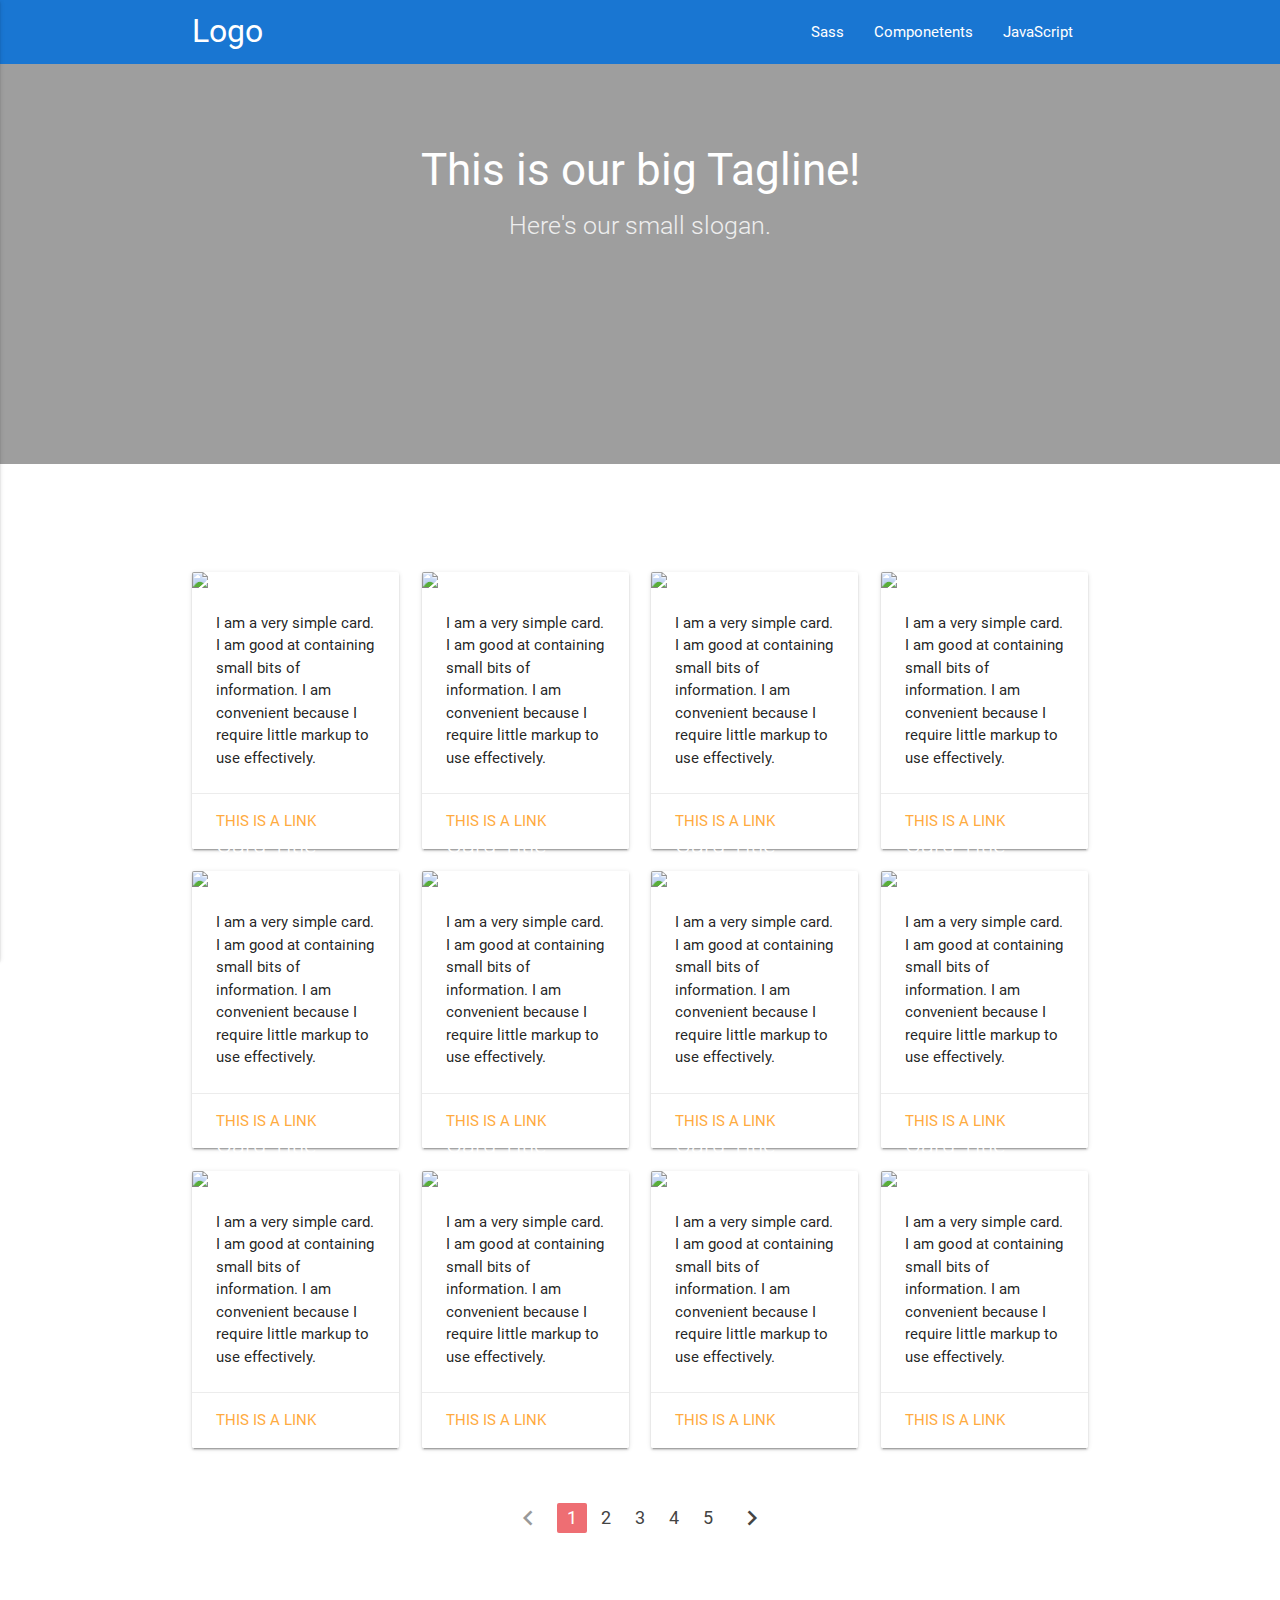
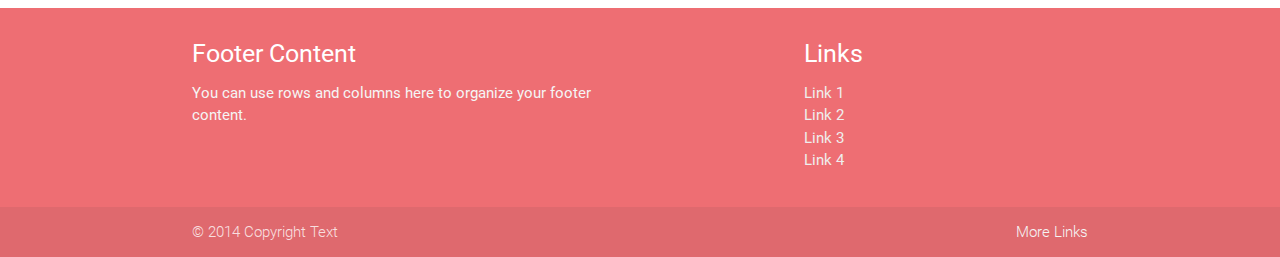
==== index.html @ a7fdc836 "ads space" ====
<!DOCTYPE html>
<html>
    <head>
        <!--Import Google Icon Font-->
        <link href="http://fonts.googleapis.com/icon?family=Material+Icons" rel="stylesheet">
        <!--Import materialize.css-->
        <link type="text/css" rel="stylesheet" href="css/materialize.css"  media="screen,projection"/>
        <link type="text/css" rel="stylesheet" href="css/materialize.min.css"  media="screen,projection"/>
        <link type="text/css" rel="stylesheet" href="css/style.css"/>
        
        <!--Let browser know website is optimized for mobile-->
        <meta name="viewport" content="width=device-width, initial-scale=1.0"/>
        
        <!-- ADS -->
        <script async src="//pagead2.googlesyndication.com/pagead/js/adsbygoogle.js"></script>
        <script>
            (adsbygoogle = window.adsbygoogle || []).push({
                google_ad_client: "ca-pub-7837358846130941",
                enable_page_level_ads: true
            });
        </script>
    </head>
    <body>
        
        <!-- Navbar -->
        <div>
            <nav class="nav-extended">
                <div class="nav-wrapper container">
                    <a href="#" class="brand-logo">Logo</a>
                    <a href="#" data-activates="mobile-demo" class="button-collapse"><i class="material-icons">menu</i></a>
                    <ul id="nav-mobile" class="right hide-on-med-and-down"><!-- menu normal -->
                        <li><a href="sass.html">Sass</a></li>
                        <li><a href="badges.html">Componetents</a></li>
                        <li><a href="collapsible.html">JavaScript</a></li>
                    </ul>
                    <ul class="side-nav" id="mobile-demo"><!-- menu lateral -->
                        <li><a href="sass.html">Sass</a></li>
                        <li><a href="badges.html">Components</a></li>
                        <li><a href="collapsible.html">JavaScript</a></li>
                    </ul>
                </div>
            </nav>
        </div>
        
        <!-- Slider -->
        <div class="slider">
            <ul class="slides">
                <li>
                    <img src="http://lorempixel.com/580/250/nature/1">
                    <div class="caption center-align">
                        <h3>This is our big Tagline!</h3>
                        <h5 class="light grey-text text-lighten-3">Here's our small slogan.</h5>
                    </div>
                </li>
                <li>
                    <img src="http://lorempixel.com/580/250/nature/2">
                    <div class="caption center-align">
                        <h3>Left Aligned Caption</h3>
                        <h5 class="light grey-text text-lighten-3">Here's our small slogan.</h5>
                    </div>
                </li>
                <li>
                    <img src="http://lorempixel.com/580/250/nature/1">
                    <div class="caption center-align">
                        <h3>This is our big Tagline!</h3>
                        <h5 class="light grey-text text-lighten-3">Here's our small slogan.</h5>
                    </div>
                </li>
                <li>
                    <img src="http://lorempixel.com/580/250/nature/2">
                    <div class="caption center-align">
                        <h3>Left Aligned Caption</h3>
                        <h5 class="light grey-text text-lighten-3">Here's our small slogan.</h5>
                    </div>
                </li>
            </ul>
        </div>
        
        <div class="adsense center">
            <br/>
            <script async src="//pagead2.googlesyndication.com/pagead/js/adsbygoogle.js"></script>
            <!-- materialize-news -->
            <ins class="adsbygoogle"
                 style="display:block"
                 data-ad-client="ca-pub-7837358846130941"
                 data-ad-slot="2046637714"
                 data-ad-format="auto"></ins>
            <script>
                (adsbygoogle = window.adsbygoogle || []).push({});
            </script>
            <br/>
        </div>
        
        <!-- Section -->
        <div class="section container">
            <div class="row">
                <div class="col s12">
                <!-- Posts -->
                    <div class="row">
                        <!-- Card -->
                        <div class="col s12 m6 l3">
                            <div class="card">
                                <div class="card-image">
                                    <img src="http://materializecss.com/images/sample-1.jpg">
                                    <span class="card-title">Card Title</span>
                                </div><!--End card-image-->
                                <div class="card-content">
                                    <p>I am a very simple card. I am good at containing small bits of information. I am convenient because I require little markup to use effectively.</p>
                                </div><!--End card-content-->
                                <div class="card-action">
                                    <a href="#">This is a link</a>
                                </div><!--End card-action-->
                            </div><!--End card-->
                        </div><!--End Card-->
                        <!-- Card -->
                        <div class="col s12 m6 l3">
                            <div class="card">
                                <div class="card-image">
                                    <img src="http://materializecss.com/images/sample-1.jpg">
                                    <span class="card-title">Card Title</span>
                                </div><!--End card-image-->
                                <div class="card-content">
                                    <p>I am a very simple card. I am good at containing small bits of information. I am convenient because I require little markup to use effectively.</p>
                                </div><!--End card-content-->
                                <div class="card-action">
                                    <a href="#">This is a link</a>
                                </div><!--End card-action-->
                            </div><!--End card-->
                        </div><!--End Card-->
                        <!-- Card -->
                        <div class="col s12 m6 l3">
                            <div class="card">
                                <div class="card-image">
                                    <img src="http://materializecss.com/images/sample-1.jpg">
                                    <span class="card-title">Card Title</span>
                                </div><!--End card-image-->
                                <div class="card-content">
                                    <p>I am a very simple card. I am good at containing small bits of information. I am convenient because I require little markup to use effectively.</p>
                                </div><!--End card-content-->
                                <div class="card-action">
                                    <a href="#">This is a link</a>
                                </div><!--End card-action-->
                            </div><!--End card-->
                        </div><!--End Card-->
                        <!-- Card -->
                        <div class="col s12 m6 l3">
                            <div class="card">
                                <div class="card-image">
                                    <img src="http://materializecss.com/images/sample-1.jpg">
                                    <span class="card-title">Card Title</span>
                                </div><!--End card-image-->
                                <div class="card-content">
                                    <p>I am a very simple card. I am good at containing small bits of information. I am convenient because I require little markup to use effectively.</p>
                                </div><!--End card-content-->
                                <div class="card-action">
                                    <a href="#">This is a link</a>
                                </div><!--End card-action-->
                            </div><!--End card-->
                        </div><!--End Card-->
                        <!-- Card -->
                        <div class="col s12 m6 l3">
                            <div class="card">
                                <div class="card-image">
                                    <img src="http://materializecss.com/images/sample-1.jpg">
                                    <span class="card-title">Card Title</span>
                                </div><!--End card-image-->
                                <div class="card-content">
                                    <p>I am a very simple card. I am good at containing small bits of information. I am convenient because I require little markup to use effectively.</p>
                                </div><!--End card-content-->
                                <div class="card-action">
                                    <a href="#">This is a link</a>
                                </div><!--End card-action-->
                            </div><!--End card-->
                        </div><!--End Card-->
                        <!-- Card -->
                        <div class="col s12 m6 l3">
                            <div class="card">
                                <div class="card-image">
                                    <img src="http://materializecss.com/images/sample-1.jpg">
                                    <span class="card-title">Card Title</span>
                                </div><!--End card-image-->
                                <div class="card-content">
                                    <p>I am a very simple card. I am good at containing small bits of information. I am convenient because I require little markup to use effectively.</p>
                                </div><!--End card-content-->
                                <div class="card-action">
                                    <a href="#">This is a link</a>
                                </div><!--End card-action-->
                            </div><!--End card-->
                        </div><!--End Card-->
                        <!-- Card -->
                        <div class="col s12 m6 l3">
                            <div class="card">
                                <div class="card-image">
                                    <img src="http://materializecss.com/images/sample-1.jpg">
                                    <span class="card-title">Card Title</span>
                                </div><!--End card-image-->
                                <div class="card-content">
                                    <p>I am a very simple card. I am good at containing small bits of information. I am convenient because I require little markup to use effectively.</p>
                                </div><!--End card-content-->
                                <div class="card-action">
                                    <a href="#">This is a link</a>
                                </div><!--End card-action-->
                            </div><!--End card-->
                        </div><!--End Card-->
                        <!-- Card -->
                        <div class="col s12 m6 l3">
                            <div class="card">
                                <div class="card-image">
                                    <img src="http://materializecss.com/images/sample-1.jpg">
                                    <span class="card-title">Card Title</span>
                                </div><!--End card-image-->
                                <div class="card-content">
                                    <p>I am a very simple card. I am good at containing small bits of information. I am convenient because I require little markup to use effectively.</p>
                                </div><!--End card-content-->
                                <div class="card-action">
                                    <a href="#">This is a link</a>
                                </div><!--End card-action-->
                            </div><!--End card-->
                        </div><!--End Card-->
                        <!-- Card -->
                        <div class="col s12 m6 l3">
                            <div class="card">
                                <div class="card-image">
                                    <img src="http://materializecss.com/images/sample-1.jpg">
                                    <span class="card-title">Card Title</span>
                                </div><!--End card-image-->
                                <div class="card-content">
                                    <p>I am a very simple card. I am good at containing small bits of information. I am convenient because I require little markup to use effectively.</p>
                                </div><!--End card-content-->
                                <div class="card-action">
                                    <a href="#">This is a link</a>
                                </div><!--End card-action-->
                            </div><!--End card-->
                        </div><!--End Card-->
                        <!-- Card -->
                        <div class="col s12 m6 l3">
                            <div class="card">
                                <div class="card-image">
                                    <img src="http://materializecss.com/images/sample-1.jpg">
                                    <span class="card-title">Card Title</span>
                                </div><!--End card-image-->
                                <div class="card-content">
                                    <p>I am a very simple card. I am good at containing small bits of information. I am convenient because I require little markup to use effectively.</p>
                                </div><!--End card-content-->
                                <div class="card-action">
                                    <a href="#">This is a link</a>
                                </div><!--End card-action-->
                            </div><!--End card-->
                        </div><!--End Card-->
                        <!-- Card -->
                        <div class="col s12 m6 l3">
                            <div class="card">
                                <div class="card-image">
                                    <img src="http://materializecss.com/images/sample-1.jpg">
                                    <span class="card-title">Card Title</span>
                                </div><!--End card-image-->
                                <div class="card-content">
                                    <p>I am a very simple card. I am good at containing small bits of information. I am convenient because I require little markup to use effectively.</p>
                                </div><!--End card-content-->
                                <div class="card-action">
                                    <a href="#">This is a link</a>
                                </div><!--End card-action-->
                            </div><!--End card-->
                        </div><!--End Card-->
                        <!-- Card -->
                        <div class="col s12 m6 l3">
                            <div class="card">
                                <div class="card-image">
                                    <img src="http://materializecss.com/images/sample-1.jpg">
                                    <span class="card-title">Card Title</span>
                                </div><!--End card-image-->
                                <div class="card-content">
                                    <p>I am a very simple card. I am good at containing small bits of information. I am convenient because I require little markup to use effectively.</p>
                                </div><!--End card-content-->
                                <div class="card-action">
                                    <a href="#">This is a link</a>
                                </div><!--End card-action-->
                            </div><!--End card-->
                        </div><!--End Card-->
                    </div><!--End Row-->
                </div><!--End col s12-->
            </div><!--End Row-->
            <ul class="pagination center">
                <li class="disabled"><a href="#!"><i class="material-icons">chevron_left</i></a></li>
                <li class="active"><a href="#!">1</a></li>
                <li class="waves-effect"><a href="#!">2</a></li>
                <li class="waves-effect"><a href="#!">3</a></li>
                <li class="waves-effect"><a href="#!">4</a></li>
                <li class="waves-effect"><a href="#!">5</a></li>
                <li class="waves-effect"><a href="#!"><i class="material-icons">chevron_right</i></a></li>
            </ul>
        </div><!--End Container-->
        
        <div class="adsense center">
            <br/>
            <script async src="//pagead2.googlesyndication.com/pagead/js/adsbygoogle.js"></script>
            <!-- materialize-news -->
            <ins class="adsbygoogle"
                 style="display:block"
                 data-ad-client="ca-pub-7837358846130941"
                 data-ad-slot="2046637714"
                 data-ad-format="auto"></ins>
            <script>
                (adsbygoogle = window.adsbygoogle || []).push({});
            </script>
            <br/>
        </div>
        
        <footer class="page-footer">
            <div class="container">
                <div class="row">
                    <div class="col l6 s12">
                        <h5 class="white-text">Footer Content</h5>
                        <p class="grey-text text-lighten-4">You can use rows and columns here to organize your footer content.</p>
                    </div>
                    <div class="col l4 offset-l2 s12">
                        <h5 class="white-text">Links</h5>
                        <ul>
                            <li><a class="grey-text text-lighten-3" href="#!">Link 1</a></li>
                            <li><a class="grey-text text-lighten-3" href="#!">Link 2</a></li>
                            <li><a class="grey-text text-lighten-3" href="#!">Link 3</a></li>
                            <li><a class="grey-text text-lighten-3" href="#!">Link 4</a></li>
                        </ul>
                    </div>
                </div>
            </div>
            <div class="footer-copyright">
                <div class="container">
                    © 2014 Copyright Text
                    <a class="grey-text text-lighten-4 right" href="#!">More Links</a>
                </div>
            </div>
        </footer>
        
        <!--Import jQuery before materialize.js-->
        <script type="text/javascript" src="https://code.jquery.com/jquery-2.1.1.min.js"></script>
        <script type="text/javascript" src="js/materialize.min.js"></script>
        <script>
            $(document).ready(function () {
                $(".button-collapse").sideNav();
                $('.slider').slider({full_width: true});
            });</script>
    </body>
</html>
---- css/style.css ----
nav {
  background-color: #1976d2 !important;
}

.slider .indicators{
    display: none;
}

.quadradinho {
    max-width: 250px;
    max-height: 250px;
}
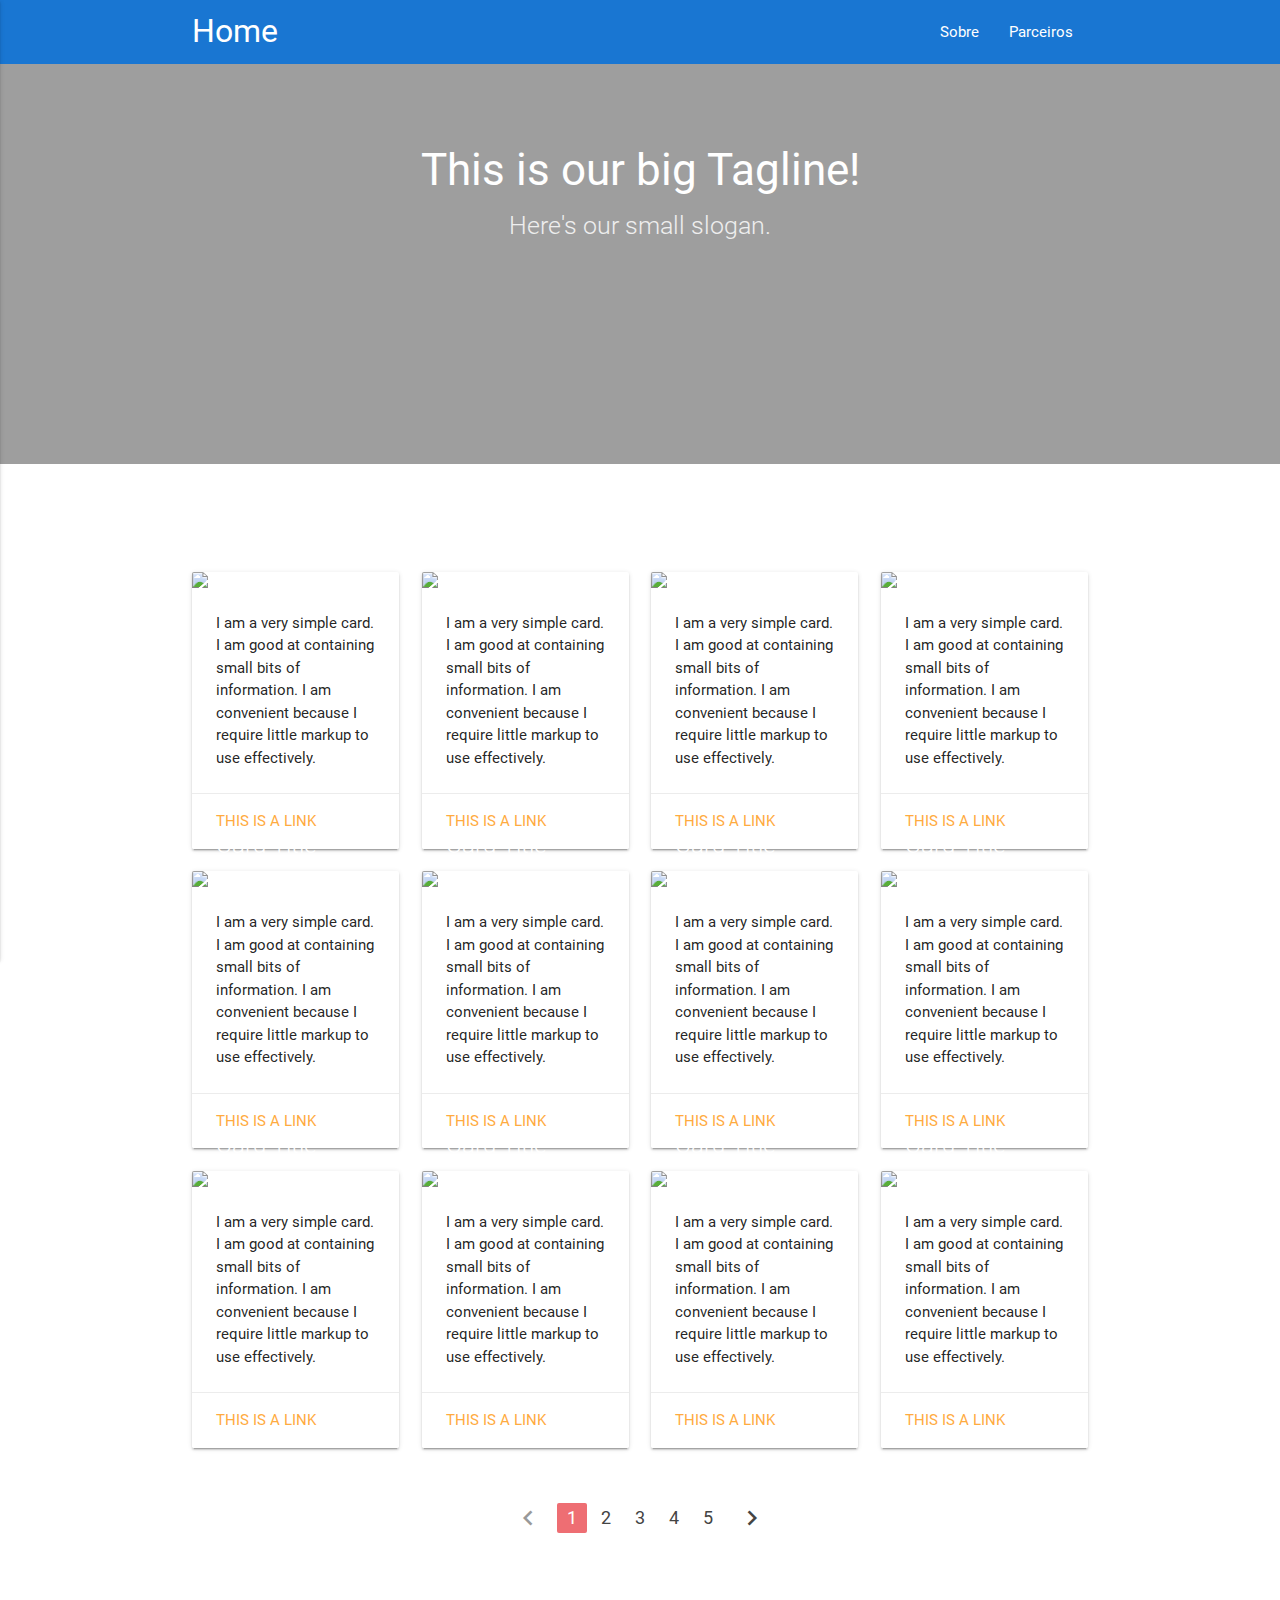
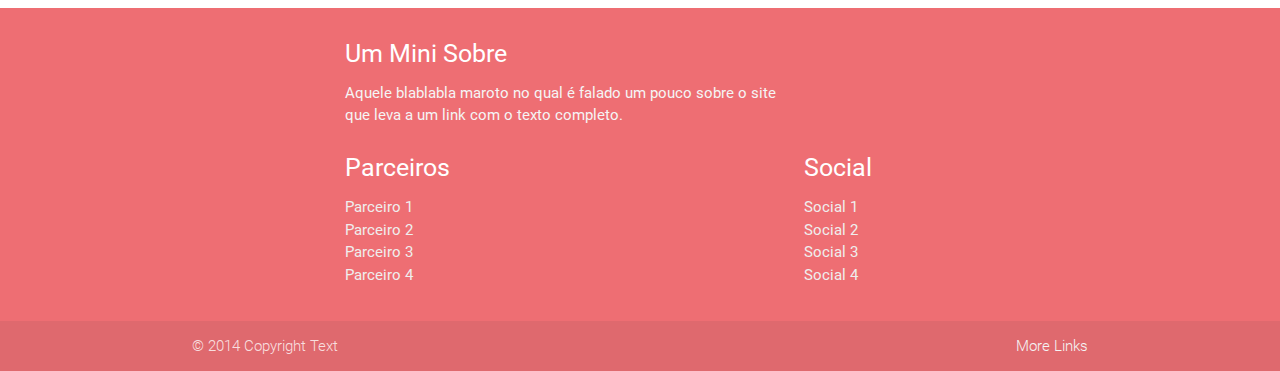
==== commit 8190b402: "update" ====
--- a/index.html
+++ b/index.html
@@ -7,6 +7,10 @@
         <link type="text/css" rel="stylesheet" href="css/materialize.css"  media="screen,projection"/>
         <link type="text/css" rel="stylesheet" href="css/materialize.min.css"  media="screen,projection"/>
         <link type="text/css" rel="stylesheet" href="css/style.css"/>
+        
+        <link href="https://fonts.googleapis.com/icon?family=Material+Icons" rel="stylesheet">
+        
+        <link rel="stylesheet" href="path/to/font-awesome/css/font-awesome.min.css">
         
         <!--Let browser know website is optimized for mobile-->
         <meta name="viewport" content="width=device-width, initial-scale=1.0"/>
@@ -26,17 +30,16 @@
         <div>
             <nav class="nav-extended">
                 <div class="nav-wrapper container">
-                    <a href="#" class="brand-logo">Logo</a>
+                    <a href="#" class="brand-logo">Home</a>
                     <a href="#" data-activates="mobile-demo" class="button-collapse"><i class="material-icons">menu</i></a>
                     <ul id="nav-mobile" class="right hide-on-med-and-down"><!-- menu normal -->
-                        <li><a href="sass.html">Sass</a></li>
-                        <li><a href="badges.html">Componetents</a></li>
-                        <li><a href="collapsible.html">JavaScript</a></li>
+                        <li><a href="sass.html">Sobre</a></li>
+                        <li><a href="badges.html">Parceiros</a></li>
                     </ul>
                     <ul class="side-nav" id="mobile-demo"><!-- menu lateral -->
-                        <li><a href="sass.html">Sass</a></li>
-                        <li><a href="badges.html">Components</a></li>
-                        <li><a href="collapsible.html">JavaScript</a></li>
+                        <li><a href="#">Home</a></li>
+                        <li><a href="sass.html">Sobre</a></li>
+                        <li><a href="badges.html">Parceiros</a></li>
                     </ul>
                 </div>
             </nav>
@@ -309,17 +312,26 @@
         <footer class="page-footer">
             <div class="container">
                 <div class="row">
-                    <div class="col l6 s12">
-                        <h5 class="white-text">Footer Content</h5>
-                        <p class="grey-text text-lighten-4">You can use rows and columns here to organize your footer content.</p>
+                    <div class="col l6 offset-l2 s12">
+                        <h5 class="white-text">Um Mini Sobre</h5>
+                        <p class="grey-text text-lighten-4">Aquele blablabla maroto no qual é falado um pouco sobre o site que leva a um <a href="#" class="grey-text text-lighten-4">link com o texto completo</a>.</p>
                     </div>
                     <div class="col l4 offset-l2 s12">
-                        <h5 class="white-text">Links</h5>
+                        <h5 class="white-text">Parceiros</h5>
                         <ul>
-                            <li><a class="grey-text text-lighten-3" href="#!">Link 1</a></li>
-                            <li><a class="grey-text text-lighten-3" href="#!">Link 2</a></li>
-                            <li><a class="grey-text text-lighten-3" href="#!">Link 3</a></li>
-                            <li><a class="grey-text text-lighten-3" href="#!">Link 4</a></li>
+                            <li><a class="grey-text text-lighten-3" href="#!">Parceiro 1</a></li>
+                            <li><a class="grey-text text-lighten-3" href="#!">Parceiro 2</a></li>
+                            <li><a class="grey-text text-lighten-3" href="#!">Parceiro 3</a></li>
+                            <li><a class="grey-text text-lighten-3" href="#!">Parceiro 4</a></li>
+                        </ul>
+                    </div>
+                    <div class="col l2 offset-l2 s12">
+                        <h5 class="white-text">Social</h5>
+                        <ul>
+                            <li><a class="grey-text text-lighten-3" href="#!">Social 1</a></li>
+                            <li><a class="grey-text text-lighten-3" href="#!">Social 2</a></li>
+                            <li><a class="grey-text text-lighten-3" href="#!">Social 3</a></li>
+                            <li><a class="grey-text text-lighten-3" href="#!">Social 4</a></li>
                         </ul>
                     </div>
                 </div>
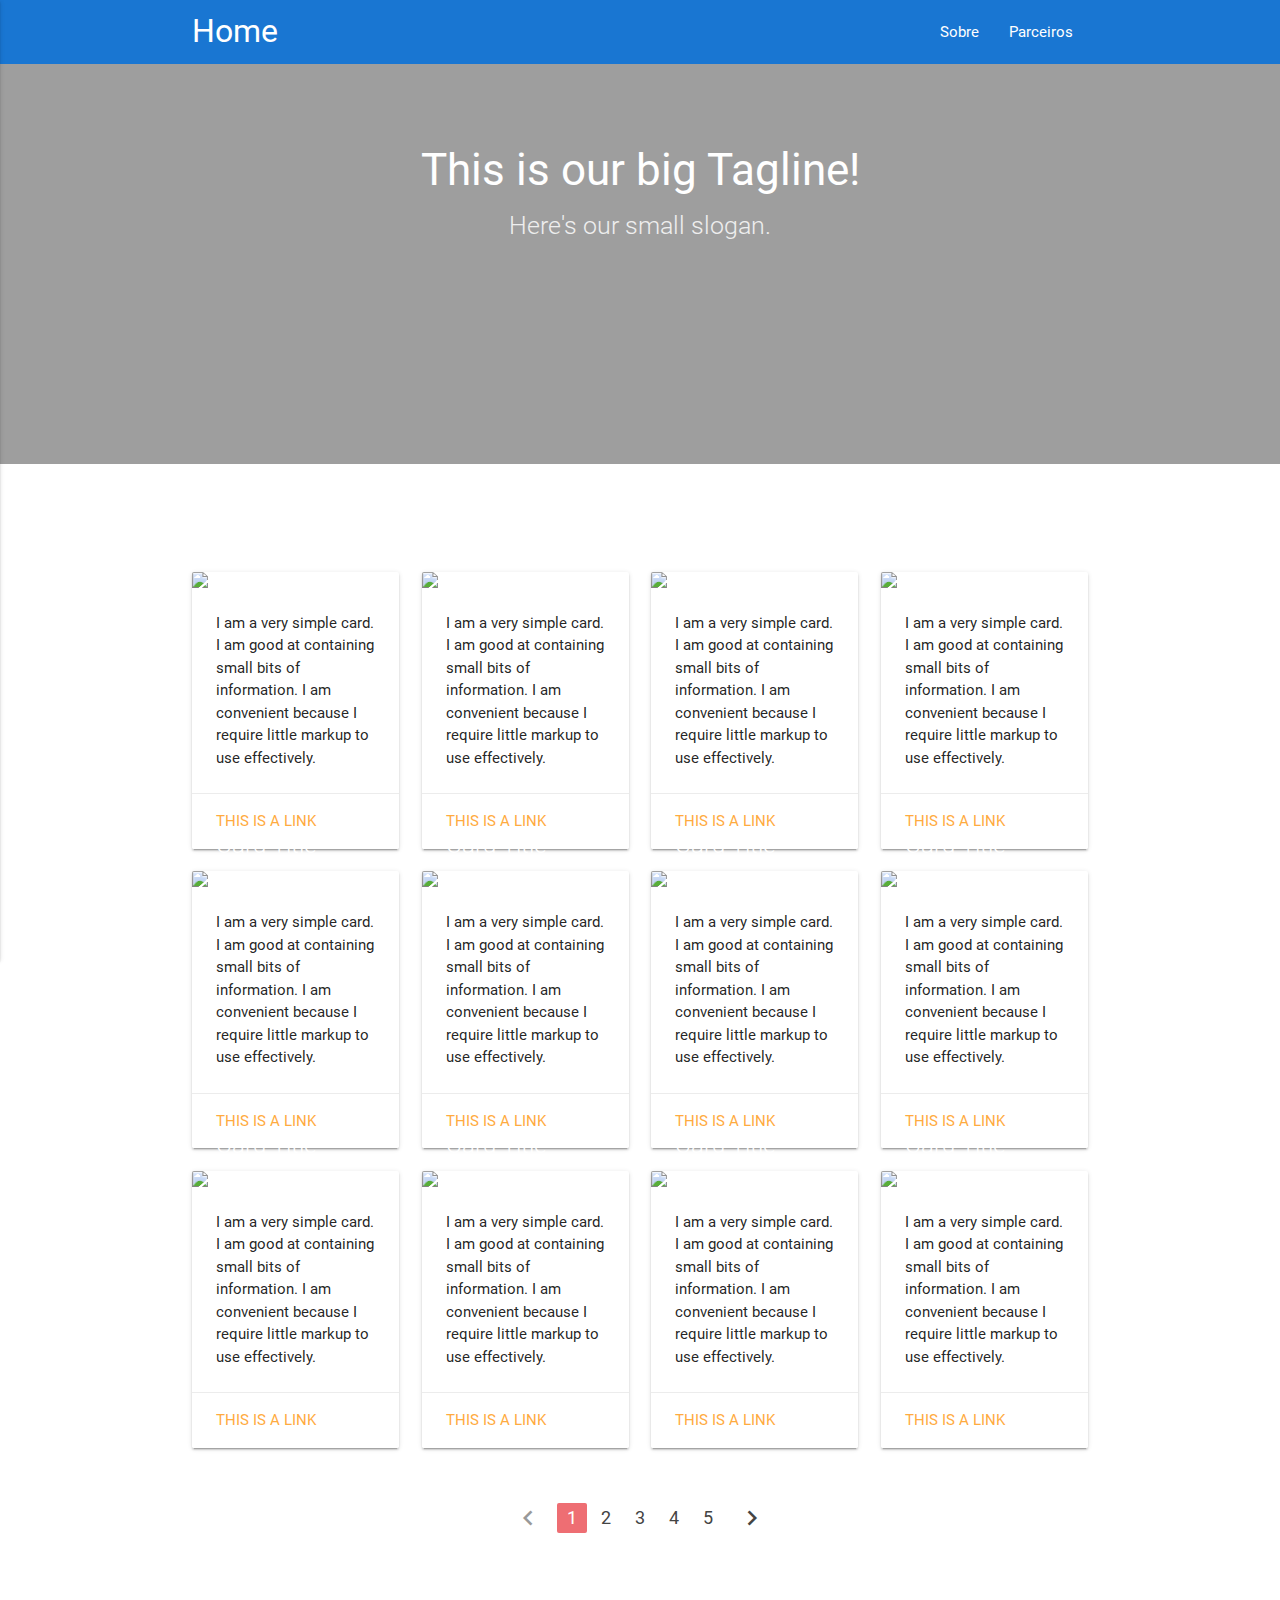
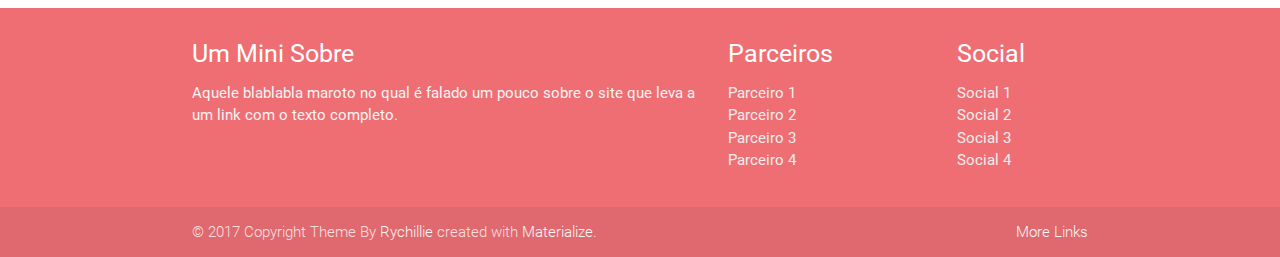
==== commit 3bc261a8: "footer" ====
--- a/index.html
+++ b/index.html
@@ -312,11 +312,11 @@
         <footer class="page-footer">
             <div class="container">
                 <div class="row">
-                    <div class="col l6 offset-l2 s12">
+                    <div class="col s12 m12 l7">
                         <h5 class="white-text">Um Mini Sobre</h5>
                         <p class="grey-text text-lighten-4">Aquele blablabla maroto no qual é falado um pouco sobre o site que leva a um <a href="#" class="grey-text text-lighten-4">link com o texto completo</a>.</p>
                     </div>
-                    <div class="col l4 offset-l2 s12">
+                    <div class="col s12 m6 l3">
                         <h5 class="white-text">Parceiros</h5>
                         <ul>
                             <li><a class="grey-text text-lighten-3" href="#!">Parceiro 1</a></li>
@@ -325,7 +325,7 @@
                             <li><a class="grey-text text-lighten-3" href="#!">Parceiro 4</a></li>
                         </ul>
                     </div>
-                    <div class="col l2 offset-l2 s12">
+                    <div class="col s12 m6 l2">
                         <h5 class="white-text">Social</h5>
                         <ul>
                             <li><a class="grey-text text-lighten-3" href="#!">Social 1</a></li>
@@ -338,7 +338,7 @@
             </div>
             <div class="footer-copyright">
                 <div class="container">
-                    © 2014 Copyright Text
+                    © 2017 Copyright Theme By <a class="grey-text text-lighten-4" href="rychillie.net">Rychillie</a> created with <a class="grey-text text-lighten-4" target="_blank" href="http://materializecss.com/">Materialize</a>.
                     <a class="grey-text text-lighten-4 right" href="#!">More Links</a>
                 </div>
             </div>
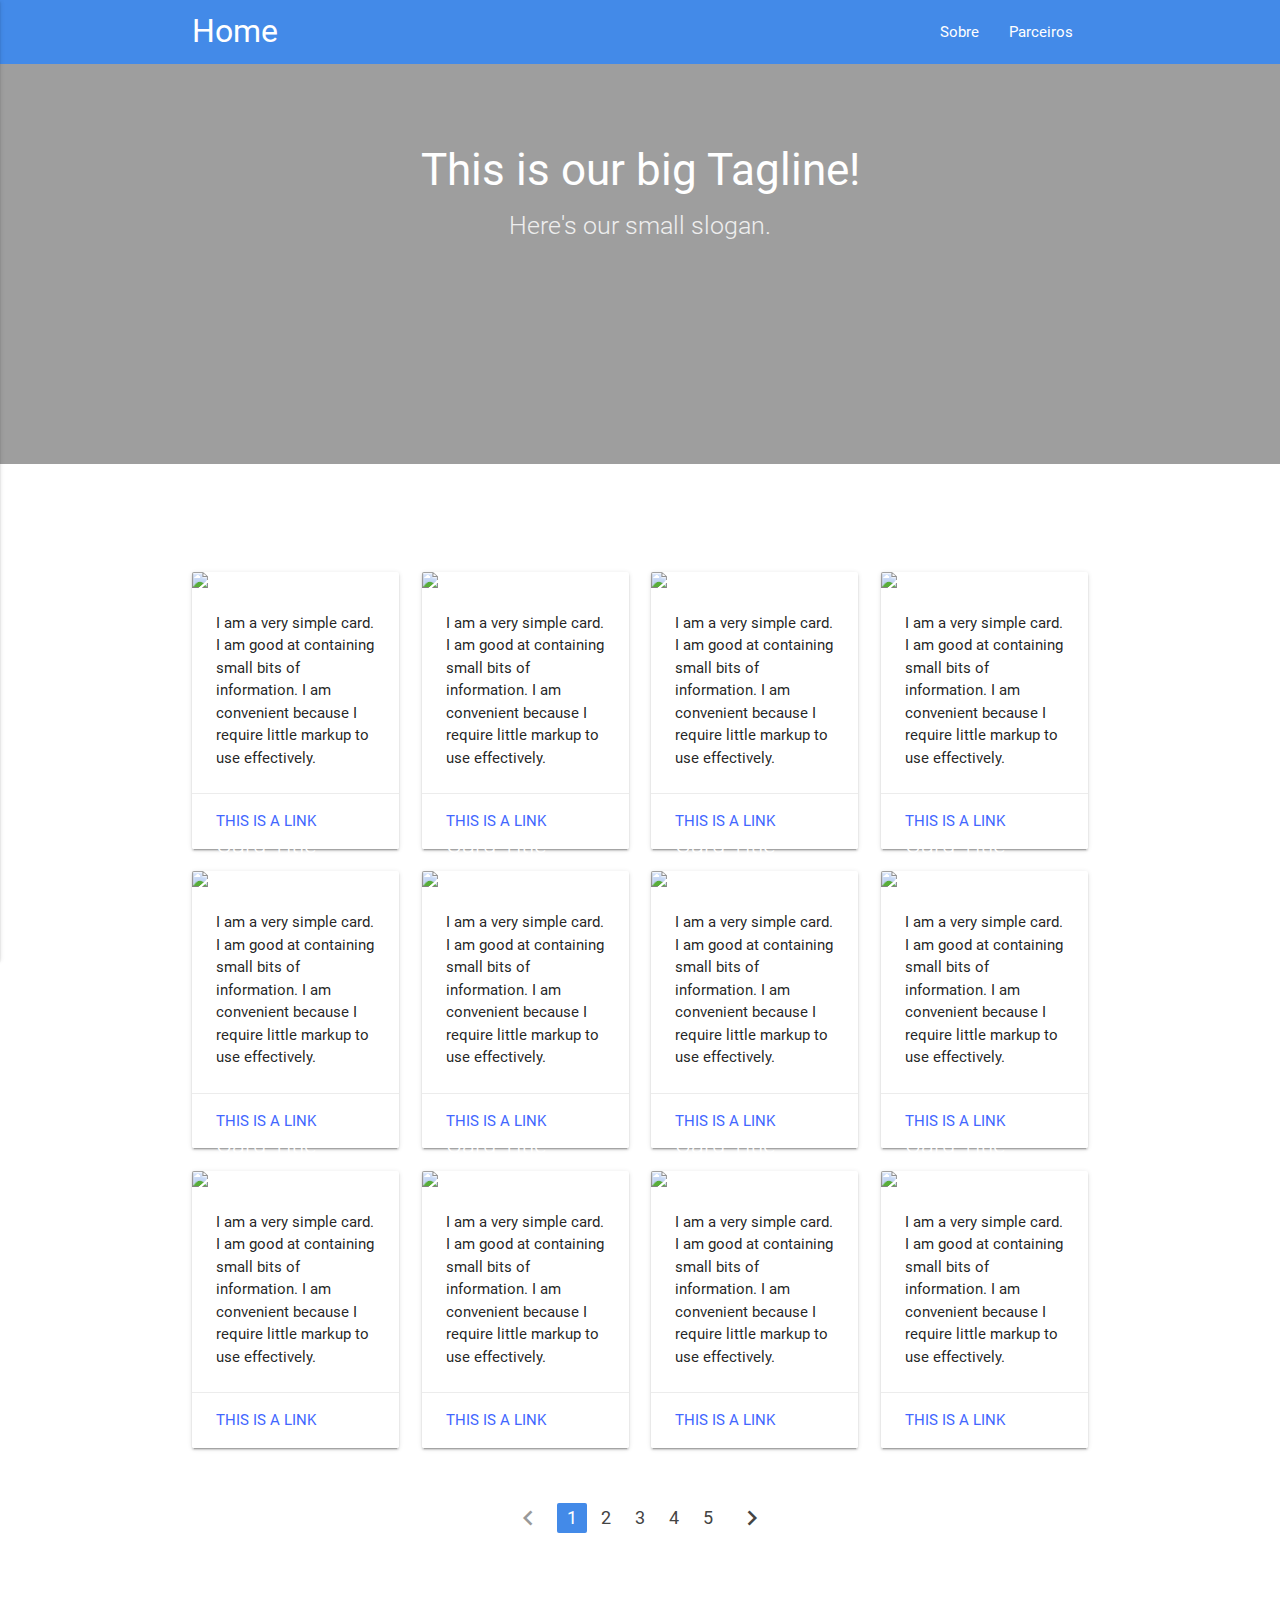
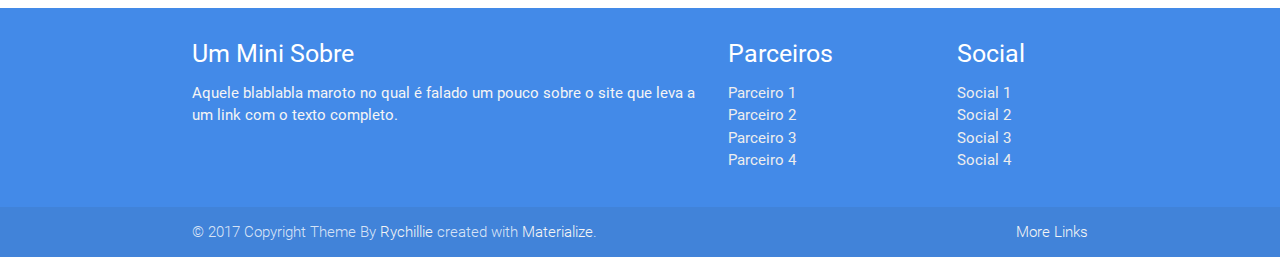
==== commit 6e2edf68: "plalheta de cores" ====
--- a/index.html
+++ b/index.html
@@ -23,6 +23,9 @@
                 enable_page_level_ads: true
             });
         </script>
+        
+        <!-- Palheta: FFFFFF / 000000 / 4266FF / 438AE8 / 42C1FF -->
+        
     </head>
     <body>
         
--- a/css/style.css
+++ b/css/style.css
@@ -1,5 +1,5 @@
 nav {
-  background-color: #1976d2 !important;
+  background-color: #438AE8 !important;
 }
 
 .slider .indicators{
@@ -10,3 +10,19 @@
     max-width: 250px;
     max-height: 250px;
 }
+
+.page-footer {
+    background-color: #438AE8 !important;
+}
+
+.card .card-action a:not(.btn):not(.btn-large):not(.btn-large):not(.btn-floating) {
+    color: #4266FF;
+}
+
+.card .card-action a:not(.btn):not(.btn-large):not(.btn-large):not(.btn-floating):hover {
+    color: #42C1FF;
+}
+
+.pagination li.active {
+    background-color: #438AE8;
+}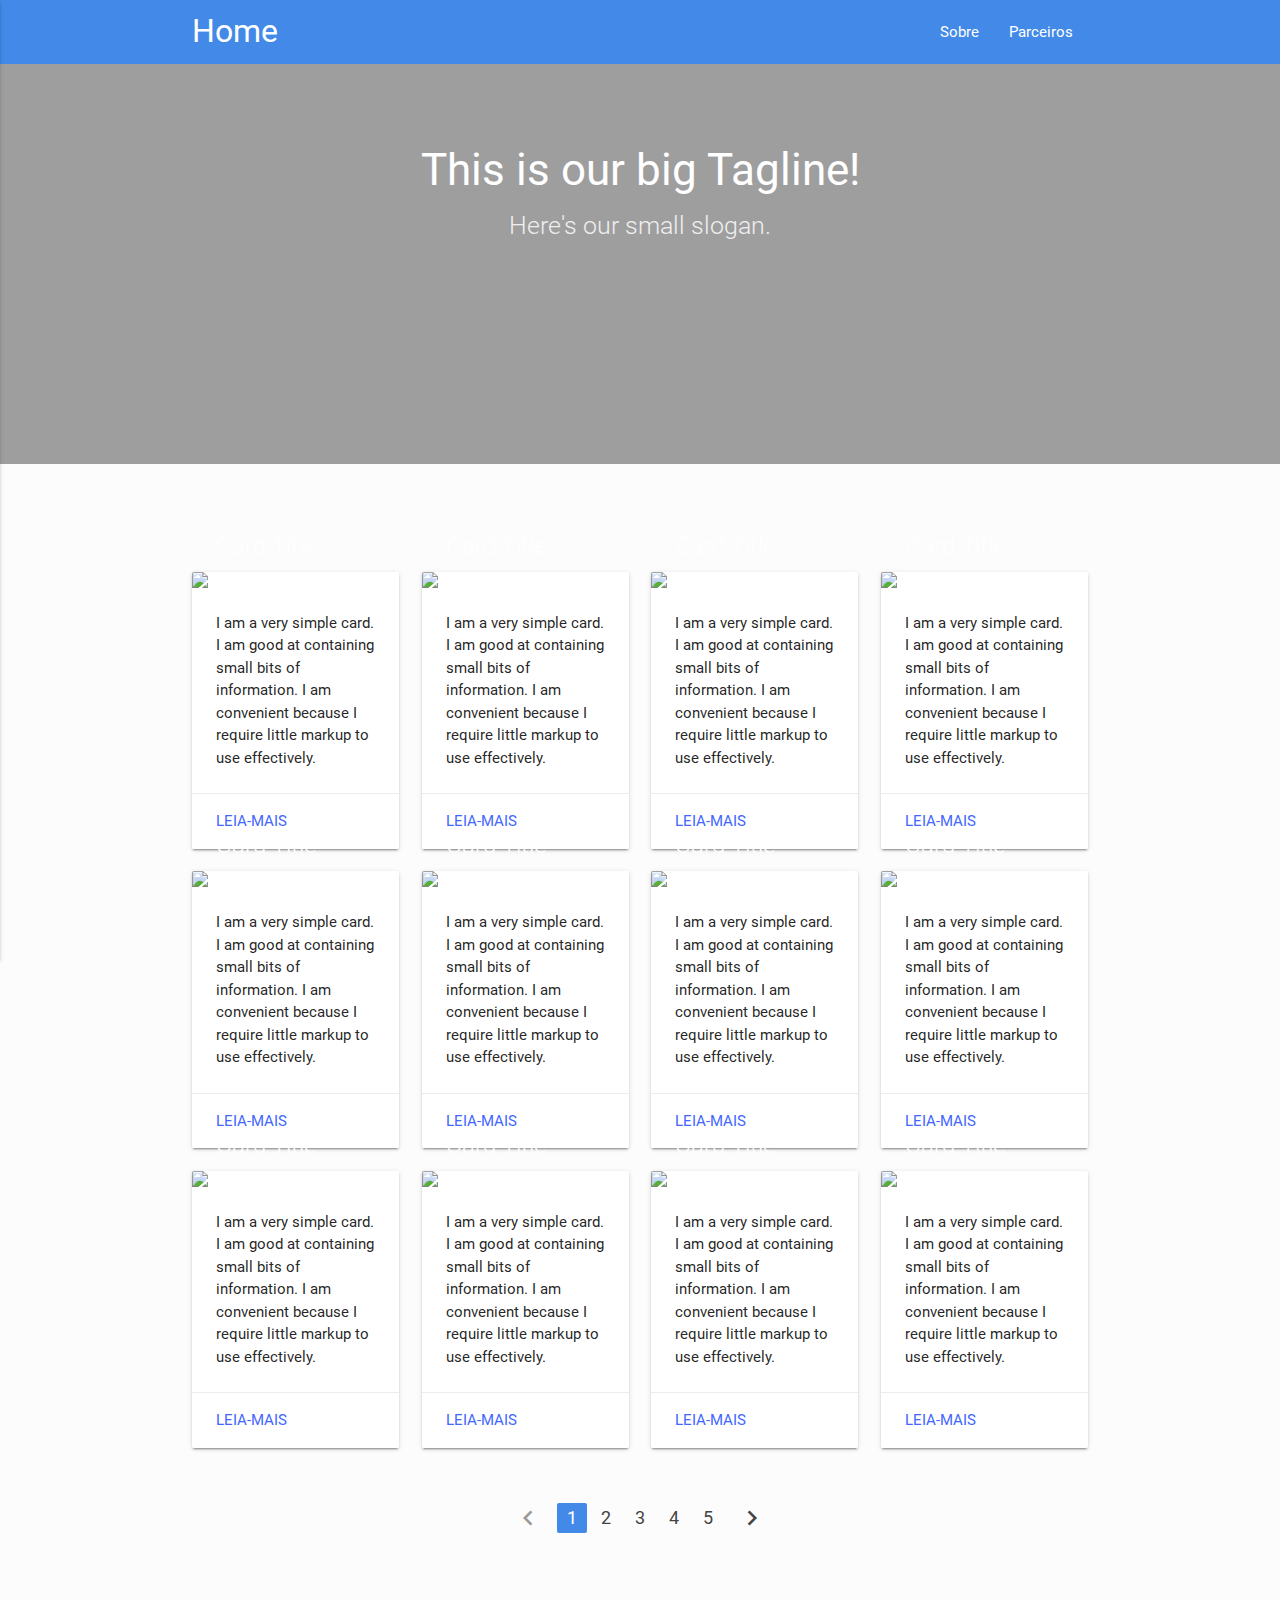
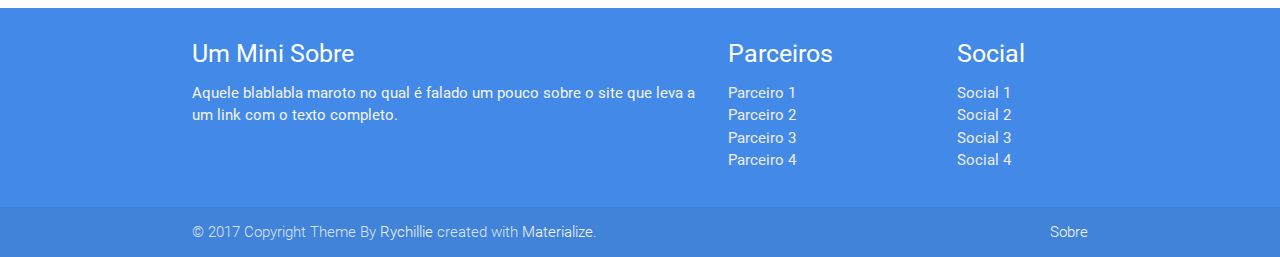
==== commit bfdbbc7b: "1.0" ====
--- a/index.html
+++ b/index.html
@@ -33,16 +33,16 @@
         <div>
             <nav class="nav-extended">
                 <div class="nav-wrapper container">
-                    <a href="#" class="brand-logo">Home</a>
-                    <a href="#" data-activates="mobile-demo" class="button-collapse"><i class="material-icons">menu</i></a>
+                    <a href="index.html" class="brand-logo">Home</a>
+                    <a href="index.html" data-activates="mobile-demo" class="button-collapse"><i class="material-icons">menu</i></a>
                     <ul id="nav-mobile" class="right hide-on-med-and-down"><!-- menu normal -->
-                        <li><a href="sass.html">Sobre</a></li>
-                        <li><a href="badges.html">Parceiros</a></li>
+                        <li><a href="page.html">Sobre</a></li>
+                        <li><a href="page.html">Parceiros</a></li>
                     </ul>
                     <ul class="side-nav" id="mobile-demo"><!-- menu lateral -->
-                        <li><a href="#">Home</a></li>
-                        <li><a href="sass.html">Sobre</a></li>
-                        <li><a href="badges.html">Parceiros</a></li>
+                        <li><a href="index.html">Home</a></li>
+                        <li><a href="page.html">Sobre</a></li>
+                        <li><a href="page.html">Parceiros</a></li>
                     </ul>
                 </div>
             </nav>
@@ -51,33 +51,33 @@
         <!-- Slider -->
         <div class="slider">
             <ul class="slides">
-                <li>
+                <li><a href="page.html">
                     <img src="http://lorempixel.com/580/250/nature/1">
                     <div class="caption center-align">
                         <h3>This is our big Tagline!</h3>
                         <h5 class="light grey-text text-lighten-3">Here's our small slogan.</h5>
-                    </div>
+                    </div></a>
                 </li>
-                <li>
+                <li><a href="page.html">
                     <img src="http://lorempixel.com/580/250/nature/2">
                     <div class="caption center-align">
                         <h3>Left Aligned Caption</h3>
                         <h5 class="light grey-text text-lighten-3">Here's our small slogan.</h5>
-                    </div>
+                    </div></a>
                 </li>
-                <li>
+                <li><a href="page.html">
                     <img src="http://lorempixel.com/580/250/nature/1">
                     <div class="caption center-align">
                         <h3>This is our big Tagline!</h3>
                         <h5 class="light grey-text text-lighten-3">Here's our small slogan.</h5>
-                    </div>
+                    </div></a>
                 </li>
-                <li>
+                <li><a href="page.html">
                     <img src="http://lorempixel.com/580/250/nature/2">
                     <div class="caption center-align">
                         <h3>Left Aligned Caption</h3>
                         <h5 class="light grey-text text-lighten-3">Here's our small slogan.</h5>
-                    </div>
+                    </div></a>
                 </li>
             </ul>
         </div>
@@ -114,172 +114,172 @@
                                     <p>I am a very simple card. I am good at containing small bits of information. I am convenient because I require little markup to use effectively.</p>
                                 </div><!--End card-content-->
                                 <div class="card-action">
-                                    <a href="#">This is a link</a>
-                                </div><!--End card-action-->
-                            </div><!--End card-->
-                        </div><!--End Card-->
-                        <!-- Card -->
-                        <div class="col s12 m6 l3">
-                            <div class="card">
-                                <div class="card-image">
-                                    <img src="http://materializecss.com/images/sample-1.jpg">
-                                    <span class="card-title">Card Title</span>
-                                </div><!--End card-image-->
-                                <div class="card-content">
-                                    <p>I am a very simple card. I am good at containing small bits of information. I am convenient because I require little markup to use effectively.</p>
-                                </div><!--End card-content-->
-                                <div class="card-action">
-                                    <a href="#">This is a link</a>
-                                </div><!--End card-action-->
-                            </div><!--End card-->
-                        </div><!--End Card-->
-                        <!-- Card -->
-                        <div class="col s12 m6 l3">
-                            <div class="card">
-                                <div class="card-image">
-                                    <img src="http://materializecss.com/images/sample-1.jpg">
-                                    <span class="card-title">Card Title</span>
-                                </div><!--End card-image-->
-                                <div class="card-content">
-                                    <p>I am a very simple card. I am good at containing small bits of information. I am convenient because I require little markup to use effectively.</p>
-                                </div><!--End card-content-->
-                                <div class="card-action">
-                                    <a href="#">This is a link</a>
-                                </div><!--End card-action-->
-                            </div><!--End card-->
-                        </div><!--End Card-->
-                        <!-- Card -->
-                        <div class="col s12 m6 l3">
-                            <div class="card">
-                                <div class="card-image">
-                                    <img src="http://materializecss.com/images/sample-1.jpg">
-                                    <span class="card-title">Card Title</span>
-                                </div><!--End card-image-->
-                                <div class="card-content">
-                                    <p>I am a very simple card. I am good at containing small bits of information. I am convenient because I require little markup to use effectively.</p>
-                                </div><!--End card-content-->
-                                <div class="card-action">
-                                    <a href="#">This is a link</a>
-                                </div><!--End card-action-->
-                            </div><!--End card-->
-                        </div><!--End Card-->
-                        <!-- Card -->
-                        <div class="col s12 m6 l3">
-                            <div class="card">
-                                <div class="card-image">
-                                    <img src="http://materializecss.com/images/sample-1.jpg">
-                                    <span class="card-title">Card Title</span>
-                                </div><!--End card-image-->
-                                <div class="card-content">
-                                    <p>I am a very simple card. I am good at containing small bits of information. I am convenient because I require little markup to use effectively.</p>
-                                </div><!--End card-content-->
-                                <div class="card-action">
-                                    <a href="#">This is a link</a>
-                                </div><!--End card-action-->
-                            </div><!--End card-->
-                        </div><!--End Card-->
-                        <!-- Card -->
-                        <div class="col s12 m6 l3">
-                            <div class="card">
-                                <div class="card-image">
-                                    <img src="http://materializecss.com/images/sample-1.jpg">
-                                    <span class="card-title">Card Title</span>
-                                </div><!--End card-image-->
-                                <div class="card-content">
-                                    <p>I am a very simple card. I am good at containing small bits of information. I am convenient because I require little markup to use effectively.</p>
-                                </div><!--End card-content-->
-                                <div class="card-action">
-                                    <a href="#">This is a link</a>
-                                </div><!--End card-action-->
-                            </div><!--End card-->
-                        </div><!--End Card-->
-                        <!-- Card -->
-                        <div class="col s12 m6 l3">
-                            <div class="card">
-                                <div class="card-image">
-                                    <img src="http://materializecss.com/images/sample-1.jpg">
-                                    <span class="card-title">Card Title</span>
-                                </div><!--End card-image-->
-                                <div class="card-content">
-                                    <p>I am a very simple card. I am good at containing small bits of information. I am convenient because I require little markup to use effectively.</p>
-                                </div><!--End card-content-->
-                                <div class="card-action">
-                                    <a href="#">This is a link</a>
-                                </div><!--End card-action-->
-                            </div><!--End card-->
-                        </div><!--End Card-->
-                        <!-- Card -->
-                        <div class="col s12 m6 l3">
-                            <div class="card">
-                                <div class="card-image">
-                                    <img src="http://materializecss.com/images/sample-1.jpg">
-                                    <span class="card-title">Card Title</span>
-                                </div><!--End card-image-->
-                                <div class="card-content">
-                                    <p>I am a very simple card. I am good at containing small bits of information. I am convenient because I require little markup to use effectively.</p>
-                                </div><!--End card-content-->
-                                <div class="card-action">
-                                    <a href="#">This is a link</a>
-                                </div><!--End card-action-->
-                            </div><!--End card-->
-                        </div><!--End Card-->
-                        <!-- Card -->
-                        <div class="col s12 m6 l3">
-                            <div class="card">
-                                <div class="card-image">
-                                    <img src="http://materializecss.com/images/sample-1.jpg">
-                                    <span class="card-title">Card Title</span>
-                                </div><!--End card-image-->
-                                <div class="card-content">
-                                    <p>I am a very simple card. I am good at containing small bits of information. I am convenient because I require little markup to use effectively.</p>
-                                </div><!--End card-content-->
-                                <div class="card-action">
-                                    <a href="#">This is a link</a>
-                                </div><!--End card-action-->
-                            </div><!--End card-->
-                        </div><!--End Card-->
-                        <!-- Card -->
-                        <div class="col s12 m6 l3">
-                            <div class="card">
-                                <div class="card-image">
-                                    <img src="http://materializecss.com/images/sample-1.jpg">
-                                    <span class="card-title">Card Title</span>
-                                </div><!--End card-image-->
-                                <div class="card-content">
-                                    <p>I am a very simple card. I am good at containing small bits of information. I am convenient because I require little markup to use effectively.</p>
-                                </div><!--End card-content-->
-                                <div class="card-action">
-                                    <a href="#">This is a link</a>
-                                </div><!--End card-action-->
-                            </div><!--End card-->
-                        </div><!--End Card-->
-                        <!-- Card -->
-                        <div class="col s12 m6 l3">
-                            <div class="card">
-                                <div class="card-image">
-                                    <img src="http://materializecss.com/images/sample-1.jpg">
-                                    <span class="card-title">Card Title</span>
-                                </div><!--End card-image-->
-                                <div class="card-content">
-                                    <p>I am a very simple card. I am good at containing small bits of information. I am convenient because I require little markup to use effectively.</p>
-                                </div><!--End card-content-->
-                                <div class="card-action">
-                                    <a href="#">This is a link</a>
-                                </div><!--End card-action-->
-                            </div><!--End card-->
-                        </div><!--End Card-->
-                        <!-- Card -->
-                        <div class="col s12 m6 l3">
-                            <div class="card">
-                                <div class="card-image">
-                                    <img src="http://materializecss.com/images/sample-1.jpg">
-                                    <span class="card-title">Card Title</span>
-                                </div><!--End card-image-->
-                                <div class="card-content">
-                                    <p>I am a very simple card. I am good at containing small bits of information. I am convenient because I require little markup to use effectively.</p>
-                                </div><!--End card-content-->
-                                <div class="card-action">
-                                    <a href="#">This is a link</a>
+                                    <a href="page.html">Leia-Mais</a>
+                                </div><!--End card-action-->
+                            </div><!--End card-->
+                        </div><!--End Card-->
+                        <!-- Card -->
+                        <div class="col s12 m6 l3">
+                            <div class="card">
+                                <div class="card-image">
+                                    <img src="http://materializecss.com/images/sample-1.jpg">
+                                    <span class="card-title">Card Title</span>
+                                </div><!--End card-image-->
+                                <div class="card-content">
+                                    <p>I am a very simple card. I am good at containing small bits of information. I am convenient because I require little markup to use effectively.</p>
+                                </div><!--End card-content-->
+                                <div class="card-action">
+                                    <a href="page.html">Leia-Mais</a>
+                                </div><!--End card-action-->
+                            </div><!--End card-->
+                        </div><!--End Card-->
+                        <!-- Card -->
+                        <div class="col s12 m6 l3">
+                            <div class="card">
+                                <div class="card-image">
+                                    <img src="http://materializecss.com/images/sample-1.jpg">
+                                    <span class="card-title">Card Title</span>
+                                </div><!--End card-image-->
+                                <div class="card-content">
+                                    <p>I am a very simple card. I am good at containing small bits of information. I am convenient because I require little markup to use effectively.</p>
+                                </div><!--End card-content-->
+                                <div class="card-action">
+                                    <a href="page.html">Leia-Mais</a>
+                                </div><!--End card-action-->
+                            </div><!--End card-->
+                        </div><!--End Card-->
+                        <!-- Card -->
+                        <div class="col s12 m6 l3">
+                            <div class="card">
+                                <div class="card-image">
+                                    <img src="http://materializecss.com/images/sample-1.jpg">
+                                    <span class="card-title">Card Title</span>
+                                </div><!--End card-image-->
+                                <div class="card-content">
+                                    <p>I am a very simple card. I am good at containing small bits of information. I am convenient because I require little markup to use effectively.</p>
+                                </div><!--End card-content-->
+                                <div class="card-action">
+                                    <a href="page.html">Leia-Mais</a>
+                                </div><!--End card-action-->
+                            </div><!--End card-->
+                        </div><!--End Card-->
+                        <!-- Card -->
+                        <div class="col s12 m6 l3">
+                            <div class="card">
+                                <div class="card-image">
+                                    <img src="http://materializecss.com/images/sample-1.jpg">
+                                    <span class="card-title">Card Title</span>
+                                </div><!--End card-image-->
+                                <div class="card-content">
+                                    <p>I am a very simple card. I am good at containing small bits of information. I am convenient because I require little markup to use effectively.</p>
+                                </div><!--End card-content-->
+                                <div class="card-action">
+                                    <a href="page.html">Leia-Mais</a>
+                                </div><!--End card-action-->
+                            </div><!--End card-->
+                        </div><!--End Card-->
+                        <!-- Card -->
+                        <div class="col s12 m6 l3">
+                            <div class="card">
+                                <div class="card-image">
+                                    <img src="http://materializecss.com/images/sample-1.jpg">
+                                    <span class="card-title">Card Title</span>
+                                </div><!--End card-image-->
+                                <div class="card-content">
+                                    <p>I am a very simple card. I am good at containing small bits of information. I am convenient because I require little markup to use effectively.</p>
+                                </div><!--End card-content-->
+                                <div class="card-action">
+                                    <a href="page.html">Leia-Mais</a>
+                                </div><!--End card-action-->
+                            </div><!--End card-->
+                        </div><!--End Card-->
+                        <!-- Card -->
+                        <div class="col s12 m6 l3">
+                            <div class="card">
+                                <div class="card-image">
+                                    <img src="http://materializecss.com/images/sample-1.jpg">
+                                    <span class="card-title">Card Title</span>
+                                </div><!--End card-image-->
+                                <div class="card-content">
+                                    <p>I am a very simple card. I am good at containing small bits of information. I am convenient because I require little markup to use effectively.</p>
+                                </div><!--End card-content-->
+                                <div class="card-action">
+                                    <a href="page.html">Leia-Mais</a>
+                                </div><!--End card-action-->
+                            </div><!--End card-->
+                        </div><!--End Card-->
+                        <!-- Card -->
+                        <div class="col s12 m6 l3">
+                            <div class="card">
+                                <div class="card-image">
+                                    <img src="http://materializecss.com/images/sample-1.jpg">
+                                    <span class="card-title">Card Title</span>
+                                </div><!--End card-image-->
+                                <div class="card-content">
+                                    <p>I am a very simple card. I am good at containing small bits of information. I am convenient because I require little markup to use effectively.</p>
+                                </div><!--End card-content-->
+                                <div class="card-action">
+                                    <a href="page.html">Leia-Mais</a>
+                                </div><!--End card-action-->
+                            </div><!--End card-->
+                        </div><!--End Card-->
+                        <!-- Card -->
+                        <div class="col s12 m6 l3">
+                            <div class="card">
+                                <div class="card-image">
+                                    <img src="http://materializecss.com/images/sample-1.jpg">
+                                    <span class="card-title">Card Title</span>
+                                </div><!--End card-image-->
+                                <div class="card-content">
+                                    <p>I am a very simple card. I am good at containing small bits of information. I am convenient because I require little markup to use effectively.</p>
+                                </div><!--End card-content-->
+                                <div class="card-action">
+                                    <a href="page.html">Leia-Mais</a>
+                                </div><!--End card-action-->
+                            </div><!--End card-->
+                        </div><!--End Card-->
+                        <!-- Card -->
+                        <div class="col s12 m6 l3">
+                            <div class="card">
+                                <div class="card-image">
+                                    <img src="http://materializecss.com/images/sample-1.jpg">
+                                    <span class="card-title">Card Title</span>
+                                </div><!--End card-image-->
+                                <div class="card-content">
+                                    <p>I am a very simple card. I am good at containing small bits of information. I am convenient because I require little markup to use effectively.</p>
+                                </div><!--End card-content-->
+                                <div class="card-action">
+                                    <a href="page.html">Leia-Mais</a>
+                                </div><!--End card-action-->
+                            </div><!--End card-->
+                        </div><!--End Card-->
+                        <!-- Card -->
+                        <div class="col s12 m6 l3">
+                            <div class="card">
+                                <div class="card-image">
+                                    <img src="http://materializecss.com/images/sample-1.jpg">
+                                    <span class="card-title">Card Title</span>
+                                </div><!--End card-image-->
+                                <div class="card-content">
+                                    <p>I am a very simple card. I am good at containing small bits of information. I am convenient because I require little markup to use effectively.</p>
+                                </div><!--End card-content-->
+                                <div class="card-action">
+                                    <a href="page.html">Leia-Mais</a>
+                                </div><!--End card-action-->
+                            </div><!--End card-->
+                        </div><!--End Card-->
+                        <!-- Card -->
+                        <div class="col s12 m6 l3">
+                            <div class="card">
+                                <div class="card-image">
+                                    <img src="http://materializecss.com/images/sample-1.jpg">
+                                    <span class="card-title">Card Title</span>
+                                </div><!--End card-image-->
+                                <div class="card-content">
+                                    <p>I am a very simple card. I am good at containing small bits of information. I am convenient because I require little markup to use effectively.</p>
+                                </div><!--End card-content-->
+                                <div class="card-action">
+                                    <a href="page.html">Leia-Mais</a>
                                 </div><!--End card-action-->
                             </div><!--End card-->
                         </div><!--End Card-->
@@ -287,13 +287,13 @@
                 </div><!--End col s12-->
             </div><!--End Row-->
             <ul class="pagination center">
-                <li class="disabled"><a href="#!"><i class="material-icons">chevron_left</i></a></li>
-                <li class="active"><a href="#!">1</a></li>
-                <li class="waves-effect"><a href="#!">2</a></li>
-                <li class="waves-effect"><a href="#!">3</a></li>
-                <li class="waves-effect"><a href="#!">4</a></li>
-                <li class="waves-effect"><a href="#!">5</a></li>
-                <li class="waves-effect"><a href="#!"><i class="material-icons">chevron_right</i></a></li>
+                <li class="disabled"><a href="index.html"><i class="material-icons">chevron_left</i></a></li>
+                <li class="active"><a href="index.html">1</a></li>
+                <li class="waves-effect"><a href="index.html">2</a></li>
+                <li class="waves-effect"><a href="index.html">3</a></li>
+                <li class="waves-effect"><a href="index.html">4</a></li>
+                <li class="waves-effect"><a href="index.html">5</a></li>
+                <li class="waves-effect"><a href="index.html"><i class="material-icons">chevron_right</i></a></li>
             </ul>
         </div><!--End Container-->
         
@@ -322,19 +322,19 @@
                     <div class="col s12 m6 l3">
                         <h5 class="white-text">Parceiros</h5>
                         <ul>
-                            <li><a class="grey-text text-lighten-3" href="#!">Parceiro 1</a></li>
-                            <li><a class="grey-text text-lighten-3" href="#!">Parceiro 2</a></li>
-                            <li><a class="grey-text text-lighten-3" href="#!">Parceiro 3</a></li>
-                            <li><a class="grey-text text-lighten-3" href="#!">Parceiro 4</a></li>
+                            <li><a class="grey-text text-lighten-3" href="page.html">Parceiro 1</a></li>
+                            <li><a class="grey-text text-lighten-3" href="page.html">Parceiro 2</a></li>
+                            <li><a class="grey-text text-lighten-3" href="page.html">Parceiro 3</a></li>
+                            <li><a class="grey-text text-lighten-3" href="page.html">Parceiro 4</a></li>
                         </ul>
                     </div>
                     <div class="col s12 m6 l2">
                         <h5 class="white-text">Social</h5>
                         <ul>
-                            <li><a class="grey-text text-lighten-3" href="#!">Social 1</a></li>
-                            <li><a class="grey-text text-lighten-3" href="#!">Social 2</a></li>
-                            <li><a class="grey-text text-lighten-3" href="#!">Social 3</a></li>
-                            <li><a class="grey-text text-lighten-3" href="#!">Social 4</a></li>
+                            <li><a class="grey-text text-lighten-3" href="index.html">Social 1</a></li>
+                            <li><a class="grey-text text-lighten-3" href="index.html">Social 2</a></li>
+                            <li><a class="grey-text text-lighten-3" href="index.html">Social 3</a></li>
+                            <li><a class="grey-text text-lighten-3" href="index.html">Social 4</a></li>
                         </ul>
                     </div>
                 </div>
@@ -342,7 +342,7 @@
             <div class="footer-copyright">
                 <div class="container">
                     © 2017 Copyright Theme By <a class="grey-text text-lighten-4" href="rychillie.net">Rychillie</a> created with <a class="grey-text text-lighten-4" target="_blank" href="http://materializecss.com/">Materialize</a>.
-                    <a class="grey-text text-lighten-4 right" href="#!">More Links</a>
+                    <a class="grey-text text-lighten-4 right" href="page.html">Sobre</a>
                 </div>
             </div>
         </footer>
--- a/css/style.css
+++ b/css/style.css
@@ -1,3 +1,7 @@
+body {
+    background-color: #fcfcfc !important;
+}
+
 nav {
   background-color: #438AE8 !important;
 }
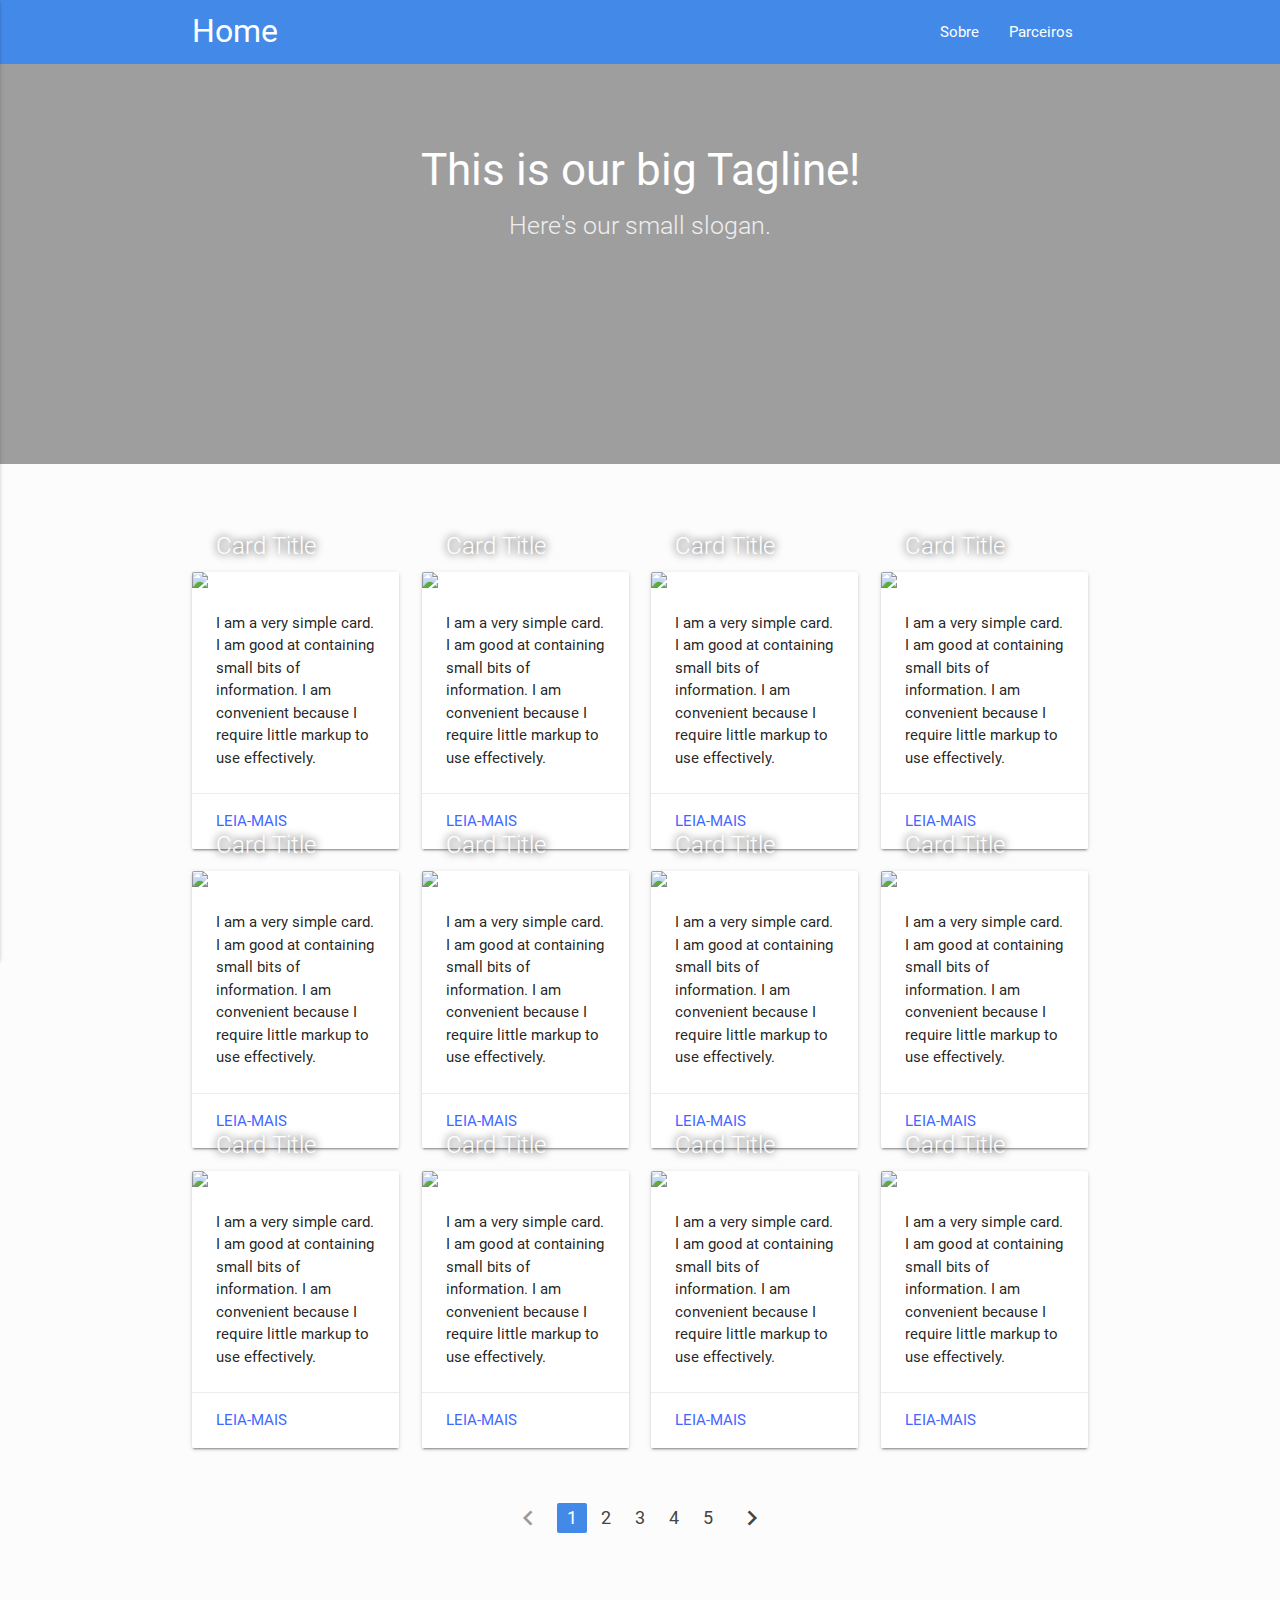
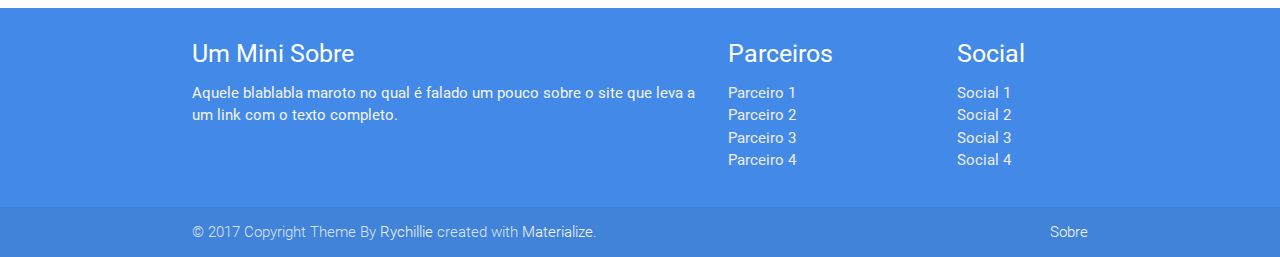
==== commit 03ac457c: "sombras" ====
--- a/index.html
+++ b/index.html
@@ -105,172 +105,172 @@
                     <div class="row">
                         <!-- Card -->
                         <div class="col s12 m6 l3">
-                            <div class="card">
-                                <div class="card-image">
-                                    <img src="http://materializecss.com/images/sample-1.jpg">
-                                    <span class="card-title">Card Title</span>
-                                </div><!--End card-image-->
-                                <div class="card-content">
-                                    <p>I am a very simple card. I am good at containing small bits of information. I am convenient because I require little markup to use effectively.</p>
-                                </div><!--End card-content-->
-                                <div class="card-action">
-                                    <a href="page.html">Leia-Mais</a>
-                                </div><!--End card-action-->
-                            </div><!--End card-->
-                        </div><!--End Card-->
-                        <!-- Card -->
-                        <div class="col s12 m6 l3">
-                            <div class="card">
-                                <div class="card-image">
-                                    <img src="http://materializecss.com/images/sample-1.jpg">
-                                    <span class="card-title">Card Title</span>
-                                </div><!--End card-image-->
-                                <div class="card-content">
-                                    <p>I am a very simple card. I am good at containing small bits of information. I am convenient because I require little markup to use effectively.</p>
-                                </div><!--End card-content-->
-                                <div class="card-action">
-                                    <a href="page.html">Leia-Mais</a>
-                                </div><!--End card-action-->
-                            </div><!--End card-->
-                        </div><!--End Card-->
-                        <!-- Card -->
-                        <div class="col s12 m6 l3">
-                            <div class="card">
-                                <div class="card-image">
-                                    <img src="http://materializecss.com/images/sample-1.jpg">
-                                    <span class="card-title">Card Title</span>
-                                </div><!--End card-image-->
-                                <div class="card-content">
-                                    <p>I am a very simple card. I am good at containing small bits of information. I am convenient because I require little markup to use effectively.</p>
-                                </div><!--End card-content-->
-                                <div class="card-action">
-                                    <a href="page.html">Leia-Mais</a>
-                                </div><!--End card-action-->
-                            </div><!--End card-->
-                        </div><!--End Card-->
-                        <!-- Card -->
-                        <div class="col s12 m6 l3">
-                            <div class="card">
-                                <div class="card-image">
-                                    <img src="http://materializecss.com/images/sample-1.jpg">
-                                    <span class="card-title">Card Title</span>
-                                </div><!--End card-image-->
-                                <div class="card-content">
-                                    <p>I am a very simple card. I am good at containing small bits of information. I am convenient because I require little markup to use effectively.</p>
-                                </div><!--End card-content-->
-                                <div class="card-action">
-                                    <a href="page.html">Leia-Mais</a>
-                                </div><!--End card-action-->
-                            </div><!--End card-->
-                        </div><!--End Card-->
-                        <!-- Card -->
-                        <div class="col s12 m6 l3">
-                            <div class="card">
-                                <div class="card-image">
-                                    <img src="http://materializecss.com/images/sample-1.jpg">
-                                    <span class="card-title">Card Title</span>
-                                </div><!--End card-image-->
-                                <div class="card-content">
-                                    <p>I am a very simple card. I am good at containing small bits of information. I am convenient because I require little markup to use effectively.</p>
-                                </div><!--End card-content-->
-                                <div class="card-action">
-                                    <a href="page.html">Leia-Mais</a>
-                                </div><!--End card-action-->
-                            </div><!--End card-->
-                        </div><!--End Card-->
-                        <!-- Card -->
-                        <div class="col s12 m6 l3">
-                            <div class="card">
-                                <div class="card-image">
-                                    <img src="http://materializecss.com/images/sample-1.jpg">
-                                    <span class="card-title">Card Title</span>
-                                </div><!--End card-image-->
-                                <div class="card-content">
-                                    <p>I am a very simple card. I am good at containing small bits of information. I am convenient because I require little markup to use effectively.</p>
-                                </div><!--End card-content-->
-                                <div class="card-action">
-                                    <a href="page.html">Leia-Mais</a>
-                                </div><!--End card-action-->
-                            </div><!--End card-->
-                        </div><!--End Card-->
-                        <!-- Card -->
-                        <div class="col s12 m6 l3">
-                            <div class="card">
-                                <div class="card-image">
-                                    <img src="http://materializecss.com/images/sample-1.jpg">
-                                    <span class="card-title">Card Title</span>
-                                </div><!--End card-image-->
-                                <div class="card-content">
-                                    <p>I am a very simple card. I am good at containing small bits of information. I am convenient because I require little markup to use effectively.</p>
-                                </div><!--End card-content-->
-                                <div class="card-action">
-                                    <a href="page.html">Leia-Mais</a>
-                                </div><!--End card-action-->
-                            </div><!--End card-->
-                        </div><!--End Card-->
-                        <!-- Card -->
-                        <div class="col s12 m6 l3">
-                            <div class="card">
-                                <div class="card-image">
-                                    <img src="http://materializecss.com/images/sample-1.jpg">
-                                    <span class="card-title">Card Title</span>
-                                </div><!--End card-image-->
-                                <div class="card-content">
-                                    <p>I am a very simple card. I am good at containing small bits of information. I am convenient because I require little markup to use effectively.</p>
-                                </div><!--End card-content-->
-                                <div class="card-action">
-                                    <a href="page.html">Leia-Mais</a>
-                                </div><!--End card-action-->
-                            </div><!--End card-->
-                        </div><!--End Card-->
-                        <!-- Card -->
-                        <div class="col s12 m6 l3">
-                            <div class="card">
-                                <div class="card-image">
-                                    <img src="http://materializecss.com/images/sample-1.jpg">
-                                    <span class="card-title">Card Title</span>
-                                </div><!--End card-image-->
-                                <div class="card-content">
-                                    <p>I am a very simple card. I am good at containing small bits of information. I am convenient because I require little markup to use effectively.</p>
-                                </div><!--End card-content-->
-                                <div class="card-action">
-                                    <a href="page.html">Leia-Mais</a>
-                                </div><!--End card-action-->
-                            </div><!--End card-->
-                        </div><!--End Card-->
-                        <!-- Card -->
-                        <div class="col s12 m6 l3">
-                            <div class="card">
-                                <div class="card-image">
-                                    <img src="http://materializecss.com/images/sample-1.jpg">
-                                    <span class="card-title">Card Title</span>
-                                </div><!--End card-image-->
-                                <div class="card-content">
-                                    <p>I am a very simple card. I am good at containing small bits of information. I am convenient because I require little markup to use effectively.</p>
-                                </div><!--End card-content-->
-                                <div class="card-action">
-                                    <a href="page.html">Leia-Mais</a>
-                                </div><!--End card-action-->
-                            </div><!--End card-->
-                        </div><!--End Card-->
-                        <!-- Card -->
-                        <div class="col s12 m6 l3">
-                            <div class="card">
-                                <div class="card-image">
-                                    <img src="http://materializecss.com/images/sample-1.jpg">
-                                    <span class="card-title">Card Title</span>
-                                </div><!--End card-image-->
-                                <div class="card-content">
-                                    <p>I am a very simple card. I am good at containing small bits of information. I am convenient because I require little markup to use effectively.</p>
-                                </div><!--End card-content-->
-                                <div class="card-action">
-                                    <a href="page.html">Leia-Mais</a>
-                                </div><!--End card-action-->
-                            </div><!--End card-->
-                        </div><!--End Card-->
-                        <!-- Card -->
-                        <div class="col s12 m6 l3">
-                            <div class="card">
+                            <div class="card hoverable">
+                                <div class="card-image">
+                                    <img src="http://materializecss.com/images/sample-1.jpg">
+                                    <span class="card-title">Card Title</span>
+                                </div><!--End card-image-->
+                                <div class="card-content">
+                                    <p>I am a very simple card. I am good at containing small bits of information. I am convenient because I require little markup to use effectively.</p>
+                                </div><!--End card-content-->
+                                <div class="card-action">
+                                    <a href="page.html">Leia-Mais</a>
+                                </div><!--End card-action-->
+                            </div><!--End card-->
+                        </div><!--End Card-->
+                        <!-- Card -->
+                        <div class="col s12 m6 l3">
+                            <div class="card hoverable">
+                                <div class="card-image">
+                                    <img src="http://materializecss.com/images/sample-1.jpg">
+                                    <span class="card-title">Card Title</span>
+                                </div><!--End card-image-->
+                                <div class="card-content">
+                                    <p>I am a very simple card. I am good at containing small bits of information. I am convenient because I require little markup to use effectively.</p>
+                                </div><!--End card-content-->
+                                <div class="card-action">
+                                    <a href="page.html">Leia-Mais</a>
+                                </div><!--End card-action-->
+                            </div><!--End card-->
+                        </div><!--End Card-->
+                        <!-- Card -->
+                        <div class="col s12 m6 l3">
+                            <div class="card hoverable">
+                                <div class="card-image">
+                                    <img src="http://materializecss.com/images/sample-1.jpg">
+                                    <span class="card-title">Card Title</span>
+                                </div><!--End card-image-->
+                                <div class="card-content">
+                                    <p>I am a very simple card. I am good at containing small bits of information. I am convenient because I require little markup to use effectively.</p>
+                                </div><!--End card-content-->
+                                <div class="card-action">
+                                    <a href="page.html">Leia-Mais</a>
+                                </div><!--End card-action-->
+                            </div><!--End card-->
+                        </div><!--End Card-->
+                        <!-- Card -->
+                        <div class="col s12 m6 l3">
+                            <div class="card hoverable">
+                                <div class="card-image">
+                                    <img src="http://materializecss.com/images/sample-1.jpg">
+                                    <span class="card-title">Card Title</span>
+                                </div><!--End card-image-->
+                                <div class="card-content">
+                                    <p>I am a very simple card. I am good at containing small bits of information. I am convenient because I require little markup to use effectively.</p>
+                                </div><!--End card-content-->
+                                <div class="card-action">
+                                    <a href="page.html">Leia-Mais</a>
+                                </div><!--End card-action-->
+                            </div><!--End card-->
+                        </div><!--End Card-->
+                        <!-- Card -->
+                        <div class="col s12 m6 l3">
+                            <div class="card hoverable">
+                                <div class="card-image">
+                                    <img src="http://materializecss.com/images/sample-1.jpg">
+                                    <span class="card-title">Card Title</span>
+                                </div><!--End card-image-->
+                                <div class="card-content">
+                                    <p>I am a very simple card. I am good at containing small bits of information. I am convenient because I require little markup to use effectively.</p>
+                                </div><!--End card-content-->
+                                <div class="card-action">
+                                    <a href="page.html">Leia-Mais</a>
+                                </div><!--End card-action-->
+                            </div><!--End card-->
+                        </div><!--End Card-->
+                        <!-- Card -->
+                        <div class="col s12 m6 l3">
+                            <div class="card hoverable">
+                                <div class="card-image">
+                                    <img src="http://materializecss.com/images/sample-1.jpg">
+                                    <span class="card-title">Card Title</span>
+                                </div><!--End card-image-->
+                                <div class="card-content">
+                                    <p>I am a very simple card. I am good at containing small bits of information. I am convenient because I require little markup to use effectively.</p>
+                                </div><!--End card-content-->
+                                <div class="card-action">
+                                    <a href="page.html">Leia-Mais</a>
+                                </div><!--End card-action-->
+                            </div><!--End card-->
+                        </div><!--End Card-->
+                        <!-- Card -->
+                        <div class="col s12 m6 l3">
+                            <div class="card hoverable">
+                                <div class="card-image">
+                                    <img src="http://materializecss.com/images/sample-1.jpg">
+                                    <span class="card-title">Card Title</span>
+                                </div><!--End card-image-->
+                                <div class="card-content">
+                                    <p>I am a very simple card. I am good at containing small bits of information. I am convenient because I require little markup to use effectively.</p>
+                                </div><!--End card-content-->
+                                <div class="card-action">
+                                    <a href="page.html">Leia-Mais</a>
+                                </div><!--End card-action-->
+                            </div><!--End card-->
+                        </div><!--End Card-->
+                        <!-- Card -->
+                        <div class="col s12 m6 l3">
+                            <div class="card hoverable">
+                                <div class="card-image">
+                                    <img src="http://materializecss.com/images/sample-1.jpg">
+                                    <span class="card-title">Card Title</span>
+                                </div><!--End card-image-->
+                                <div class="card-content">
+                                    <p>I am a very simple card. I am good at containing small bits of information. I am convenient because I require little markup to use effectively.</p>
+                                </div><!--End card-content-->
+                                <div class="card-action">
+                                    <a href="page.html">Leia-Mais</a>
+                                </div><!--End card-action-->
+                            </div><!--End card-->
+                        </div><!--End Card-->
+                        <!-- Card -->
+                        <div class="col s12 m6 l3">
+                            <div class="card hoverable">
+                                <div class="card-image">
+                                    <img src="http://materializecss.com/images/sample-1.jpg">
+                                    <span class="card-title">Card Title</span>
+                                </div><!--End card-image-->
+                                <div class="card-content">
+                                    <p>I am a very simple card. I am good at containing small bits of information. I am convenient because I require little markup to use effectively.</p>
+                                </div><!--End card-content-->
+                                <div class="card-action">
+                                    <a href="page.html">Leia-Mais</a>
+                                </div><!--End card-action-->
+                            </div><!--End card-->
+                        </div><!--End Card-->
+                        <!-- Card -->
+                        <div class="col s12 m6 l3">
+                            <div class="card hoverable">
+                                <div class="card-image">
+                                    <img src="http://materializecss.com/images/sample-1.jpg">
+                                    <span class="card-title">Card Title</span>
+                                </div><!--End card-image-->
+                                <div class="card-content">
+                                    <p>I am a very simple card. I am good at containing small bits of information. I am convenient because I require little markup to use effectively.</p>
+                                </div><!--End card-content-->
+                                <div class="card-action">
+                                    <a href="page.html">Leia-Mais</a>
+                                </div><!--End card-action-->
+                            </div><!--End card-->
+                        </div><!--End Card-->
+                        <!-- Card -->
+                        <div class="col s12 m6 l3">
+                            <div class="card hoverable">
+                                <div class="card-image">
+                                    <img src="http://materializecss.com/images/sample-1.jpg">
+                                    <span class="card-title">Card Title</span>
+                                </div><!--End card-image-->
+                                <div class="card-content">
+                                    <p>I am a very simple card. I am good at containing small bits of information. I am convenient because I require little markup to use effectively.</p>
+                                </div><!--End card-content-->
+                                <div class="card-action">
+                                    <a href="page.html">Leia-Mais</a>
+                                </div><!--End card-action-->
+                            </div><!--End card-->
+                        </div><!--End Card-->
+                        <!-- Card -->
+                        <div class="col s12 m6 l3">
+                            <div class="card hoverable">
                                 <div class="card-image">
                                     <img src="http://materializecss.com/images/sample-1.jpg">
                                     <span class="card-title">Card Title</span>
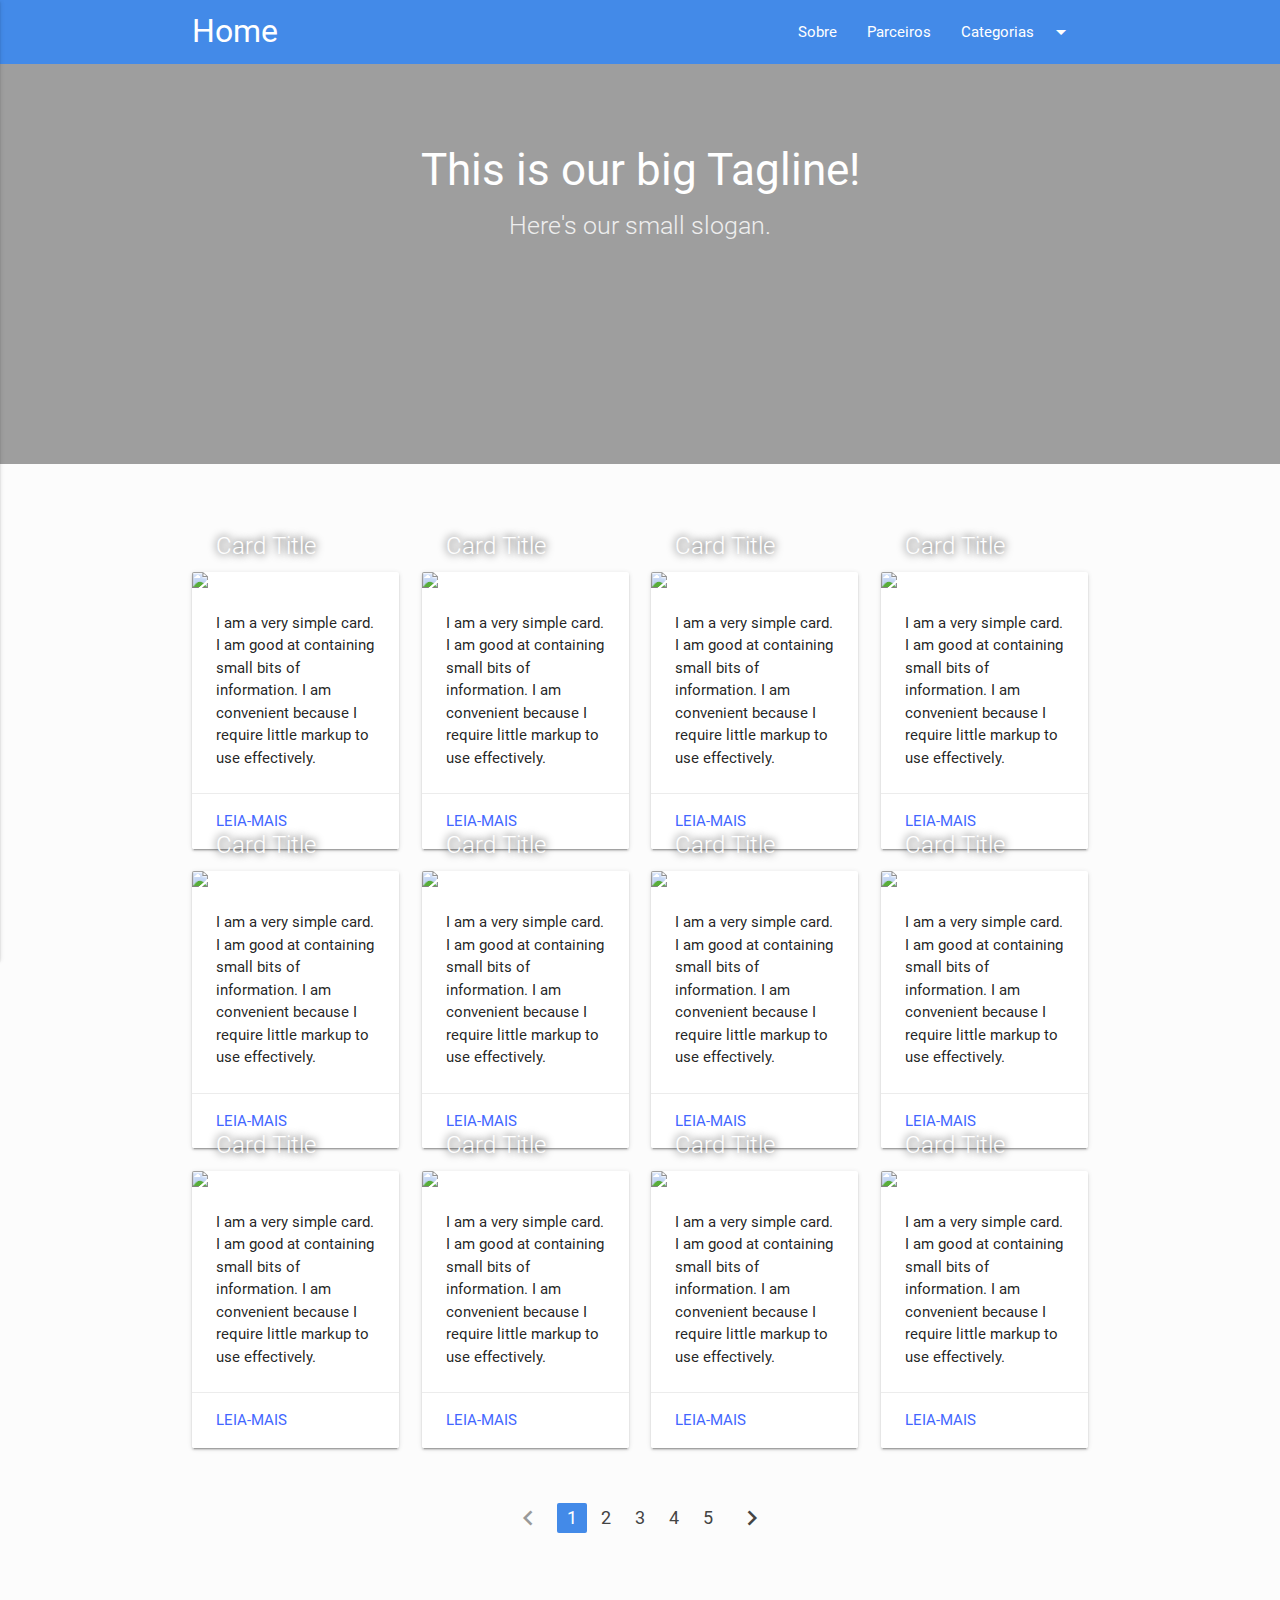
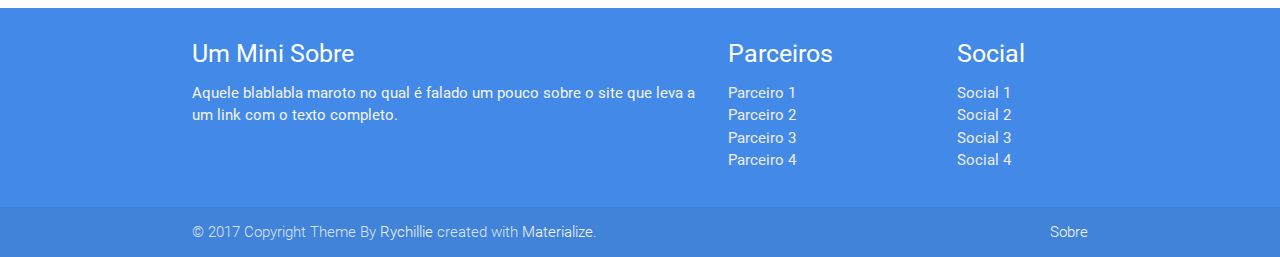
==== commit 7da09860: "navbar categorie" ====
--- a/index.html
+++ b/index.html
@@ -32,19 +32,33 @@
         <!-- Navbar -->
         <div>
             <nav class="nav-extended">
-                <div class="nav-wrapper container">
-                    <a href="index.html" class="brand-logo">Home</a>
-                    <a href="index.html" data-activates="mobile-demo" class="button-collapse"><i class="material-icons">menu</i></a>
-                    <ul id="nav-mobile" class="right hide-on-med-and-down"><!-- menu normal -->
-                        <li><a href="page.html">Sobre</a></li>
-                        <li><a href="page.html">Parceiros</a></li>
-                    </ul>
-                    <ul class="side-nav" id="mobile-demo"><!-- menu lateral -->
-                        <li><a href="index.html">Home</a></li>
-                        <li><a href="page.html">Sobre</a></li>
-                        <li><a href="page.html">Parceiros</a></li>
-                    </ul>
-                </div>
+                <ul id="dropdown1" class="dropdown-content">
+                    <li><a href="#!">one</a></li>
+                    <li><a href="#!">two</a></li>
+                    <li class="divider"></li>
+                    <li><a href="#!">three</a></li>
+                </ul>
+                <nav>
+                    <div class="nav-wrapper container">
+                        <a href="index.html" class="brand-logo">Home</a>
+                        <a href="index.html" data-activates="mobile-demo" class="button-collapse"><i class="material-icons">menu</i></a>
+                        <ul class="right hide-on-med-and-down">
+                            <li><a href="page.html">Sobre</a></li>
+                            <li><a href="page.html">Parceiros</a></li>
+                            <!-- Dropdown Trigger -->
+                            <li><a class="dropdown-button" href="#!" data-activates="dropdown1">Categorias<i class="material-icons right">arrow_drop_down</i></a></li>
+                        </ul>
+                        <ul class="side-nav" id="mobile-demo"><!-- menu lateral -->
+                            <li><a href="index.html">Home</a></li>
+                            <li><a href="page.html">Sobre</a></li>
+                            <li><a href="page.html">Parceiros</a></li>
+                            <div class="divider"></div>
+                            <li><a href="page.html">one</a></li>
+                            <li><a href="page.html">two</a></li>
+                            <li><a href="page.html">three</a></li>
+                        </ul>
+                    </div>
+                </nav>
             </nav>
         </div>
         
@@ -352,6 +366,7 @@
         <script type="text/javascript" src="js/materialize.min.js"></script>
         <script>
             $(document).ready(function () {
+                $(".dropdown-button").dropdown();
                 $(".button-collapse").sideNav();
                 $('.slider').slider({full_width: true});
             });</script>
--- a/css/style.css
+++ b/css/style.css
@@ -29,4 +29,8 @@
 
 .pagination li.active {
     background-color: #438AE8;
-}+}
+.imagepeq {
+    max-height: 300px;
+    overflow: hidden;
+}
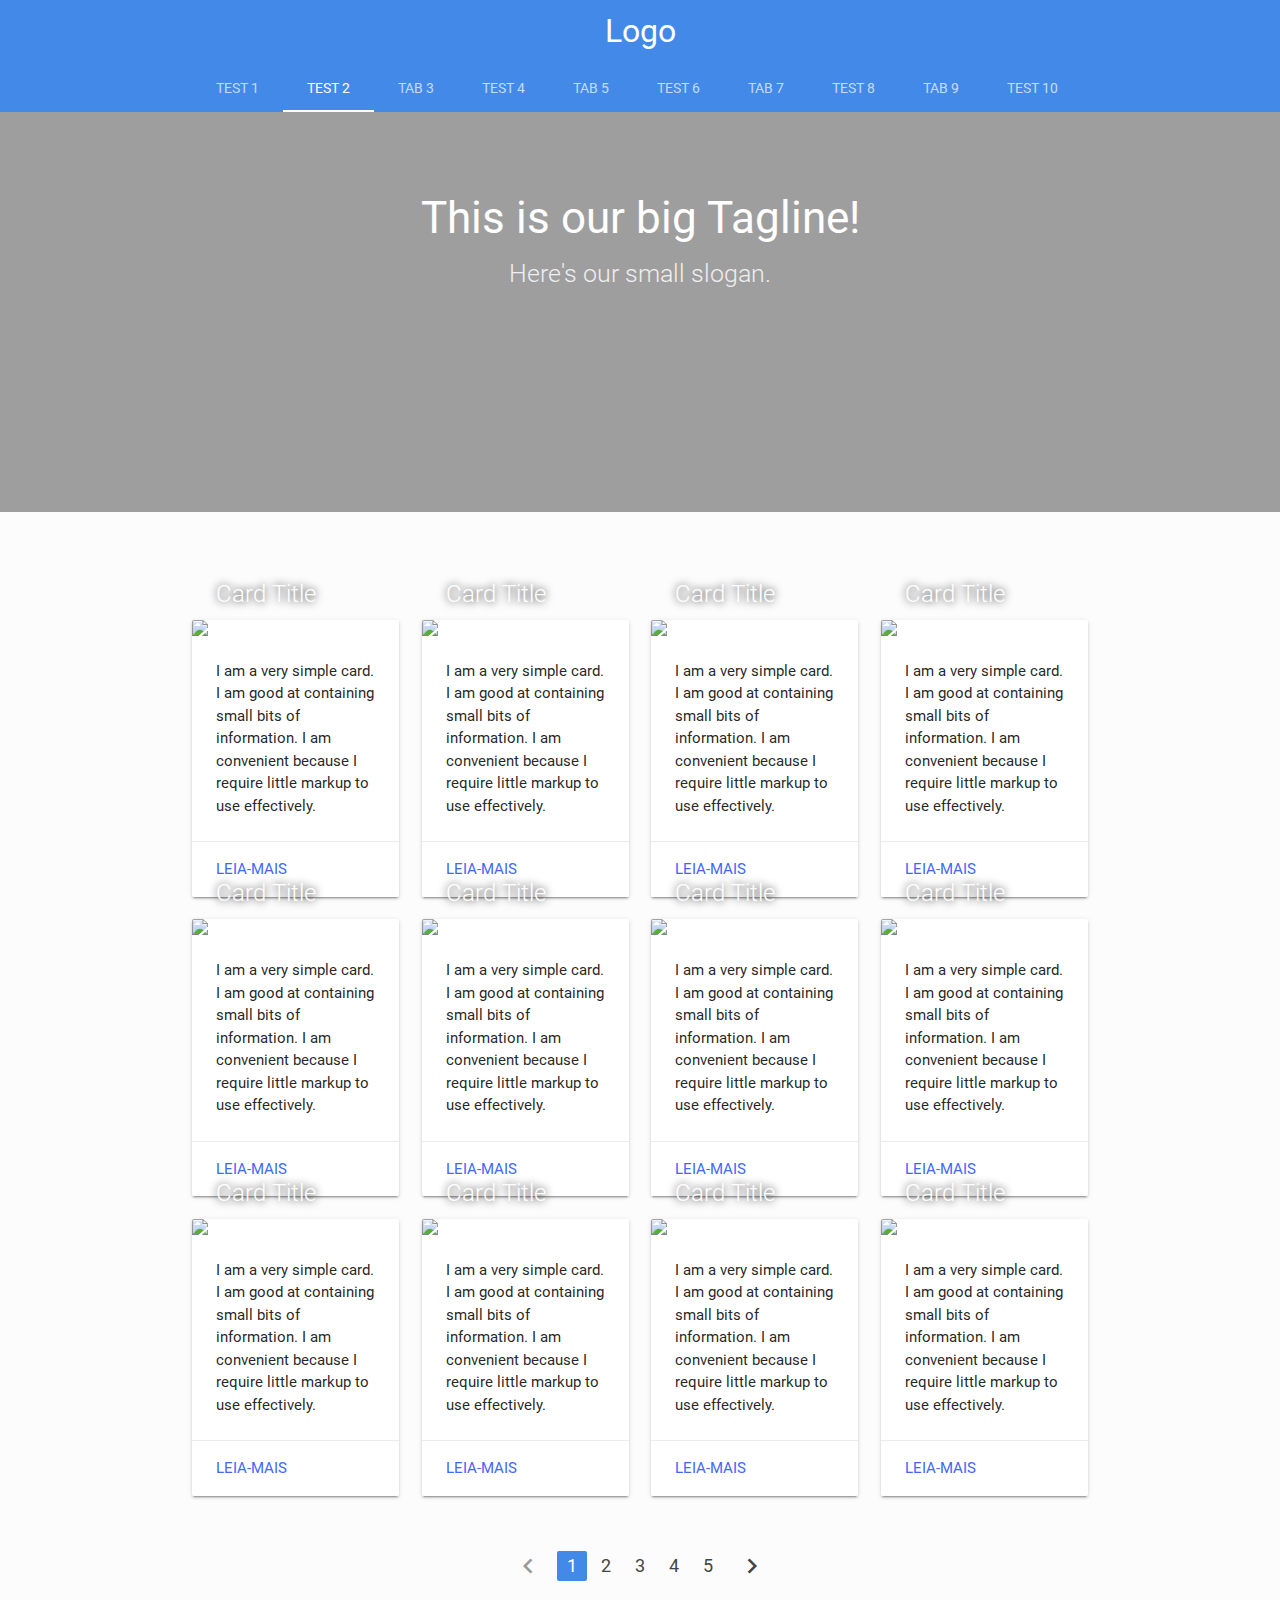
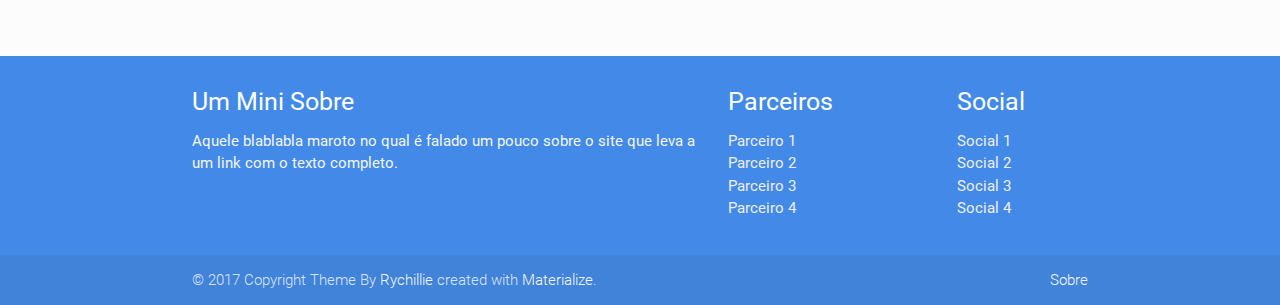
==== commit 80d00c0e: "test new navbar" ====
--- a/index.html
+++ b/index.html
@@ -32,33 +32,23 @@
         <!-- Navbar -->
         <div>
             <nav class="nav-extended">
-                <ul id="dropdown1" class="dropdown-content">
-                    <li><a href="#!">one</a></li>
-                    <li><a href="#!">two</a></li>
-                    <li class="divider"></li>
-                    <li><a href="#!">three</a></li>
-                </ul>
-                <nav>
-                    <div class="nav-wrapper container">
-                        <a href="index.html" class="brand-logo">Home</a>
-                        <a href="index.html" data-activates="mobile-demo" class="button-collapse"><i class="material-icons">menu</i></a>
-                        <ul class="right hide-on-med-and-down">
-                            <li><a href="page.html">Sobre</a></li>
-                            <li><a href="page.html">Parceiros</a></li>
-                            <!-- Dropdown Trigger -->
-                            <li><a class="dropdown-button" href="#!" data-activates="dropdown1">Categorias<i class="material-icons right">arrow_drop_down</i></a></li>
-                        </ul>
-                        <ul class="side-nav" id="mobile-demo"><!-- menu lateral -->
-                            <li><a href="index.html">Home</a></li>
-                            <li><a href="page.html">Sobre</a></li>
-                            <li><a href="page.html">Parceiros</a></li>
-                            <div class="divider"></div>
-                            <li><a href="page.html">one</a></li>
-                            <li><a href="page.html">two</a></li>
-                            <li><a href="page.html">three</a></li>
-                        </ul>
-                    </div>
-                </nav>
+                <div class="nav-wrapper">
+                    <a href="index.html" class="brand-logo center">Logo</a>
+                </div>
+                <div class="nav-content container">
+                    <ul class="tabs tabs-transparent">
+                        <li class="tab"><a href="#test1">Test 1</a></li>
+                        <li class="tab"><a class="active" href="#test2">Test 2</a></li>
+                        <li class="tab"><a href="#test3">Tab 3</a></li>
+                        <li class="tab"><a href="#test4">Test 4</a></li>
+                        <li class="tab"><a href="#test3">Tab 5</a></li>
+                        <li class="tab"><a href="#test4">Test 6</a></li>
+                        <li class="tab"><a href="#test3">Tab 7</a></li>
+                        <li class="tab"><a href="#test4">Test 8</a></li>
+                        <li class="tab"><a href="#test3">Tab 9</a></li>
+                        <li class="tab"><a href="#test4">Test 10</a></li>
+                    </ul>
+                </div>
             </nav>
         </div>
         
